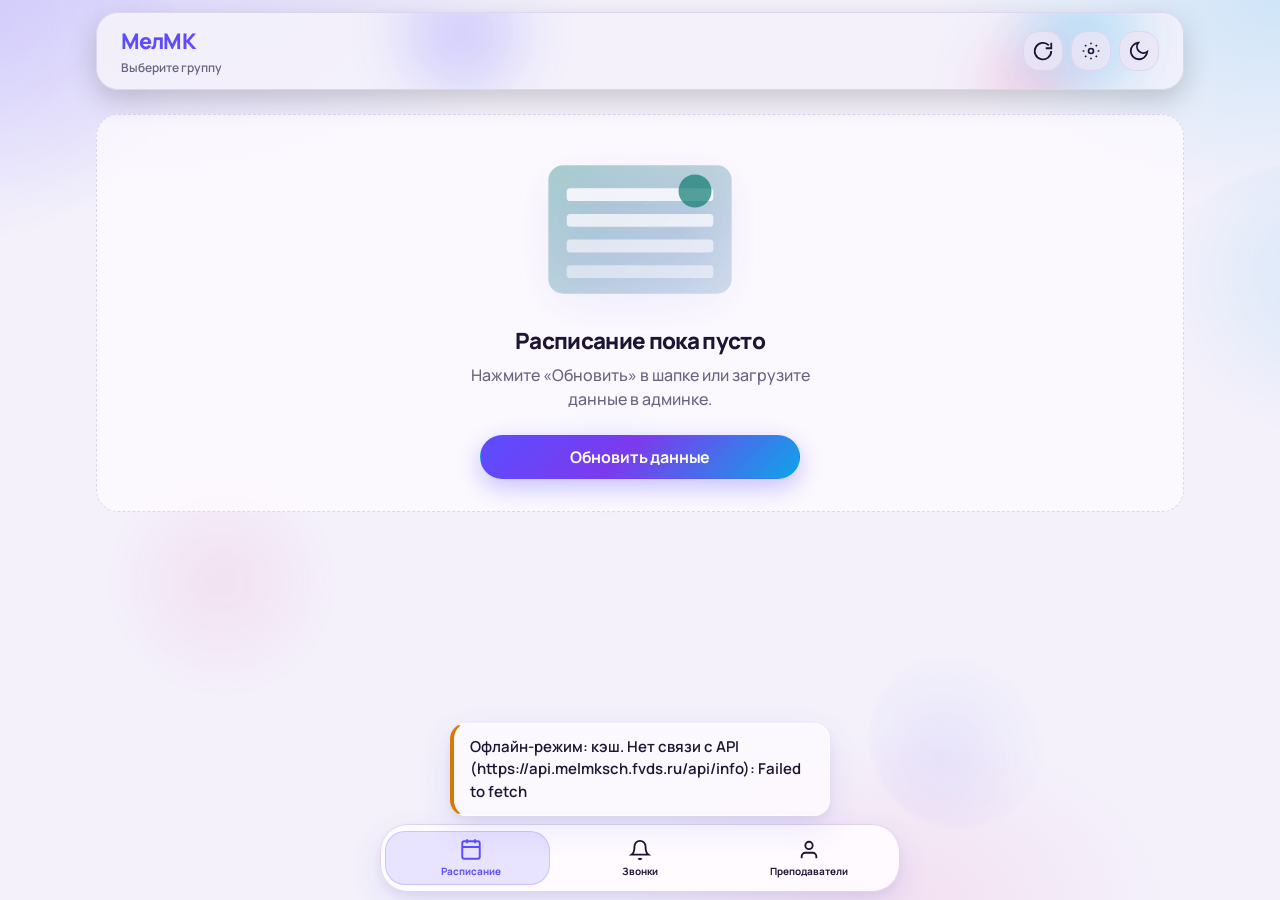
==== frontend/index.html @ 29d835a6 "fix(ui): рамка только у выбранного дня Сегодня отмечается точкой, без второй подсветки рядом с выбра" ====
<!DOCTYPE html>
<html lang="ru" data-theme="teal" data-mode="light">
<head>
  <meta charset="UTF-8" />
  <script>
  (function () {
    try {
      var mode = localStorage.getItem('mk_mode') || 'system';
      var theme = localStorage.getItem('mk_theme') || 'teal';
      var dark = mode === 'dark' ||
        (mode === 'system' && window.matchMedia('(prefers-color-scheme: dark)').matches);
      var r = document.documentElement;
      r.setAttribute('data-mode', dark ? 'dark' : 'light');
      r.setAttribute('data-theme', theme);
      r.style.colorScheme = dark ? 'dark' : 'light';
    } catch (e) {}
  })();
  </script>
  <meta name="viewport" content="width=device-width, initial-scale=1, viewport-fit=cover" />
  <meta name="theme-color" content="#ffffff" media="(prefers-color-scheme: light)" />
  <meta name="theme-color" content="#0f1720" media="(prefers-color-scheme: dark)" />
  <meta name="color-scheme" content="light dark" />
  <meta name="description" content="МелМК — расписание занятий: день и неделя, офлайн PWA." />
  <meta name="mobile-web-app-capable" content="yes" />
  <meta name="apple-mobile-web-app-capable" content="yes" />
  <meta name="apple-mobile-web-app-status-bar-style" content="black-translucent" />
  <meta name="apple-mobile-web-app-title" content="МелМК" />
  <meta property="og:title" content="МелМК — Расписание" />
  <meta property="og:description" content="Удобное расписание МелМК для телефона и компьютера." />
  <meta property="og:type" content="website" />
  <link rel="manifest" href="./manifest.json" />
  <link rel="icon" href="./icons/icon.svg" type="image/svg+xml" />
  <link rel="apple-touch-icon" href="./icons/icon-192.png" />
  <link rel="preconnect" href="https://fonts.googleapis.com" />
  <link rel="preconnect" href="https://fonts.gstatic.com" crossorigin />
  <link href="https://fonts.googleapis.com/css2?family=Manrope:wght@400;600;700;800&display=swap" rel="stylesheet" />
  <link rel="stylesheet" href="./css/variables.css?v=12" />
  <link rel="stylesheet" href="./css/themes.css?v=12" />
  <link rel="stylesheet" href="./css/base.css?v=12" />
  <link rel="stylesheet" href="./css/layout.css?v=12" />
  <link rel="stylesheet" href="./css/schedule.css?v=12" />
  <link rel="stylesheet" href="./css/week.css?v=12" />
  <link rel="stylesheet" href="./css/effects.css?v=12" />
  <link rel="stylesheet" href="./css/animations.css?v=12" />
  <link rel="stylesheet" href="./css/melmk-ui.css?v=12" />
  <link rel="stylesheet" href="./css/week-badge-mode.css?v=12" />
  <title>МелМК — Расписание</title>
</head>
<body>
  <div class="mm-bg" aria-hidden="true">
    <span class="mm-bg__shape mm-bg__shape--1"></span>
    <span class="mm-bg__shape mm-bg__shape--2"></span>
    <span class="mm-bg__shape mm-bg__shape--3"></span>
    <span class="mm-bg__shape mm-bg__shape--4"></span>
    <span class="mm-bg__shape mm-bg__shape--5"></span>
    <span class="mm-bg__extra mm-bg__extra--shoot"></span>
  </div>

  <div class="app" id="app">
    <header class="app-header" role="banner">
      <div class="brand">
        <div class="brand__name">МелМК</div>
        <div class="brand__sub" id="brand-sub">Загрузка…</div>
      </div>
      <div class="header-actions no-print">
        <button type="button" class="btn btn--icon btn--ghost" id="btn-refresh" aria-label="Обновить" title="Обновить">
          <svg width="22" height="22" viewBox="0 0 24 24" fill="none" stroke="currentColor" stroke-width="2" aria-hidden="true">
            <path d="M21 12a9 9 0 1 1-2.6-6.2"/><polyline points="21 3 21 9 15 9"/>
          </svg>
        </button>
        <button type="button" class="btn btn--icon btn--ghost" id="btn-mood" aria-label="Тема оформления" title="Тема оформления" aria-haspopup="dialog">
          <svg width="20" height="20" viewBox="0 0 24 24" fill="none" stroke="currentColor" stroke-width="2" aria-hidden="true">
            <circle cx="12" cy="12" r="3"/>
            <path d="M12 2v2M12 20v2M4.9 4.9l1.4 1.4M17.7 17.7l1.4 1.4M2 12h2M20 12h2M4.9 19.1l1.4-1.4M17.7 6.3l1.4-1.4"/>
          </svg>
        </button>
        <button type="button" class="btn btn--icon btn--ghost" id="btn-theme" aria-label="Переключить светлую или тёмную тему" title="Светлая / тёмная" aria-pressed="false">
          <svg width="22" height="22" viewBox="0 0 24 24" fill="none" stroke="currentColor" stroke-width="2" aria-hidden="true">
            <path d="M21 12.8A9 9 0 1 1 11.2 3 7 7 0 0 0 21 12.8z"/>
          </svg>
        </button>
      </div>
    </header>

    <div id="banner-slot" class="no-print" style="padding: 0 12px;"></div>

    <main class="main" id="main" role="main" tabindex="-1">
      <p>Загрузка…</p>
    </main>

    <nav class="bottom-nav no-print" role="navigation" aria-label="Основное меню">
      <a href="#tab=home" class="nav-item is-active" data-tab="home" aria-label="Расписание">
        <svg viewBox="0 0 24 24" fill="none" stroke="currentColor" stroke-width="2" aria-hidden="true">
          <rect x="3" y="4" width="18" height="18" rx="2"/><line x1="16" y1="2" x2="16" y2="6"/><line x1="8" y1="2" x2="8" y2="6"/><line x1="3" y1="10" x2="21" y2="10"/>
        </svg>
        <span>Расписание</span>
      </a>
      <a href="#tab=bells" class="nav-item" data-tab="bells" aria-label="Звонки">
        <svg viewBox="0 0 24 24" fill="none" stroke="currentColor" stroke-width="2" aria-hidden="true">
          <path d="M6 8a6 6 0 0 1 12 0c0 7 3 9 3 9H3s3-2 3-9"/><path d="M10.3 21a1.9 1.9 0 0 0 3.4 0"/>
        </svg>
        <span>Звонки</span>
      </a>
      <a href="#tab=teachers" class="nav-item" data-tab="teachers" aria-label="Преподаватели">
        <svg viewBox="0 0 24 24" fill="none" stroke="currentColor" stroke-width="2" aria-hidden="true">
          <path d="M20 21v-2a4 4 0 0 0-4-4H8a4 4 0 0 0-4 4v2"/><circle cx="12" cy="7" r="4"/>
        </svg>
        <span class="nav-item__full">Преподаватели</span>
        <span class="nav-item__short" hidden>Препод.</span>
      </a>
    </nav>
  </div>

  <div id="toast-root" class="toast-root" aria-live="polite"></div>
  <script type="module" src="./js/app.js?v=12"></script>
  <script src="./js/effects/ui-effects.js?v=12" defer></script>
</body>
</html>
---- frontend/css/variables.css ----
/* =========================================================
   МелМК — дизайн-токены (имена переменных сохранены)
   ========================================================= */

/* Manrope — латиница + кириллица (локально) */
@font-face {
  font-family: "Manrope";
  src: url("../fonts/manrope-cyr-400.woff2") format("woff2");
  font-weight: 400;
  font-style: normal;
  font-display: swap;
  unicode-range: U+0301, U+0400-045F, U+0490-0491, U+04B0-04B1, U+2116;
}
@font-face {
  font-family: "Manrope";
  src: url("../fonts/manrope-latin-400.woff2") format("woff2");
  font-weight: 400;
  font-style: normal;
  font-display: swap;
  unicode-range: U+0000-00FF, U+0131, U+0152-0153, U+02BB-02BC, U+02C6, U+02DA, U+02DC, U+0304, U+0308, U+0329, U+2000-206F, U+20AC, U+2122, U+2191, U+2193, U+2212, U+2215, U+FEFF, U+FFFD;
}
@font-face {
  font-family: "Manrope";
  src: url("../fonts/manrope-cyr-600.woff2") format("woff2");
  font-weight: 600;
  font-style: normal;
  font-display: swap;
  unicode-range: U+0301, U+0400-045F, U+0490-0491, U+04B0-04B1, U+2116;
}
@font-face {
  font-family: "Manrope";
  src: url("../fonts/manrope-latin-600.woff2") format("woff2");
  font-weight: 600;
  font-style: normal;
  font-display: swap;
  unicode-range: U+0000-00FF, U+0131, U+0152-0153, U+02BB-02BC, U+02C6, U+02DA, U+02DC, U+0304, U+0308, U+0329, U+2000-206F, U+20AC, U+2122, U+2191, U+2193, U+2212, U+2215, U+FEFF, U+FFFD;
}
@font-face {
  font-family: "Manrope";
  src: url("../fonts/manrope-cyr-700.woff2") format("woff2");
  font-weight: 700;
  font-style: normal;
  font-display: swap;
  unicode-range: U+0301, U+0400-045F, U+0490-0491, U+04B0-04B1, U+2116;
}
@font-face {
  font-family: "Manrope";
  src: url("../fonts/manrope-latin-700.woff2") format("woff2");
  font-weight: 700;
  font-style: normal;
  font-display: swap;
  unicode-range: U+0000-00FF, U+0131, U+0152-0153, U+02BB-02BC, U+02C6, U+02DA, U+02DC, U+0304, U+0308, U+0329, U+2000-206F, U+20AC, U+2122, U+2191, U+2193, U+2212, U+2215, U+FEFF, U+FFFD;
}
@font-face {
  font-family: "Manrope";
  src: url("../fonts/manrope-cyr-800.woff2") format("woff2");
  font-weight: 800;
  font-style: normal;
  font-display: swap;
  unicode-range: U+0301, U+0400-045F, U+0490-0491, U+04B0-04B1, U+2116;
}
@font-face {
  font-family: "Manrope";
  src: url("../fonts/manrope-latin-800.woff2") format("woff2");
  font-weight: 800;
  font-style: normal;
  font-display: swap;
  unicode-range: U+0000-00FF, U+0131, U+0152-0153, U+02BB-02BC, U+02C6, U+02DA, U+02DC, U+0304, U+0308, U+0329, U+2000-206F, U+20AC, U+2122, U+2191, U+2193, U+2212, U+2215, U+FEFF, U+FFFD;
}

@font-face {
  font-family: "Plus Jakarta Sans";
  src: url("../fonts/plus-jakarta-sans-400.woff2") format("woff2");
  font-weight: 400;
  font-style: normal;
  font-display: swap;
}
@font-face {
  font-family: "Plus Jakarta Sans";
  src: url("../fonts/plus-jakarta-sans-700.woff2") format("woff2");
  font-weight: 700;
  font-style: normal;
  font-display: swap;
}
@font-face {
  font-family: "JetBrains Mono";
  src: url("../fonts/jetbrains-mono-600.woff2") format("woff2");
  font-weight: 600;
  font-style: normal;
  font-display: swap;
}
@font-face {
  font-family: "JetBrains Mono";
  src: url("../fonts/jetbrains-mono-700.woff2") format("woff2");
  font-weight: 700;
  font-style: normal;
  font-display: swap;
}

:root {
  --font-display: "Manrope", "Plus Jakarta Sans", system-ui, -apple-system, "Segoe UI", Roboto, sans-serif;
  --font-body: "Manrope", "Plus Jakarta Sans", system-ui, -apple-system, "Segoe UI", Roboto, sans-serif;
  --font-mono: "JetBrains Mono", ui-monospace, monospace;

  --radius-sm: 12px;
  --radius-md: 16px;
  --radius-lg: 22px;
  --touch: 44px;
  --header-h: 64px;
  --nav-h: 68px;
  --page-pad: 16px;
  --safe-top: env(safe-area-inset-top, 0px);
  --safe-bottom: env(safe-area-inset-bottom, 0px);
  --safe-left: env(safe-area-inset-left, 0px);
  --safe-right: env(safe-area-inset-right, 0px);
  --z-header: 50;
  --z-nav: 60;
  --z-sheet: 100;
  --z-toast: 200;

  --space-1: 4px;
  --space-2: 8px;
  --space-3: 12px;
  --space-4: 16px;
  --space-5: 24px;
  --space-6: 32px;

  --shadow-sm: 0 2px 8px rgb(79 70 229 / 6%), 0 1px 2px rgb(15 23 42 / 4%);
  --shadow-md: 0 12px 32px rgb(79 70 229 / 12%), 0 4px 12px rgb(15 23 42 / 6%);
  --shadow-glow: 0 0 0 4px rgb(99 102 241 / 18%), 0 8px 28px rgb(14 165 233 / 20%);
  --transition: 220ms cubic-bezier(0.22, 1, 0.36, 1);

  --bg: #f4f1fb;
  --bg-elev: #fffcff;
  --bg-muted: #ebe6f7;
  --text: #1e1433;
  --text-muted: #6b6280;
  --border: #ddd4f0;
  --accent: #5b4dff;
  --accent-hover: #4739e8;
  --accent-soft: #e8e4ff;
  --accent-2: #0ea5e9;
  --accent-3: #ec4899;
  --danger: #e11d48;
  --warn: #d97706;
  --success: #059669;
  --now: #5b4dff;
  --next: #0ea5e9;
  --changed: #fff1f7;
  --type-lecture: #5b4dff;
  --type-practice: #0ea5e9;
  --type-lab: #d97706;
  --type-exam: #e11d48;
  --type-consult: #a855f7;
  --type-other: #6b6280;
  --overlay: rgb(30 20 51 / 48%);
  --focus: #5b4dff;
  --glass: rgb(255 252 255 / 72%);
  --glass-border: rgb(255 255 255 / 55%);
  --hero-grad: linear-gradient(135deg, #5b4dff 0%, #7c3aed 45%, #0ea5e9 100%);
  --surface-grad: linear-gradient(180deg, #fffcff 0%, #f7f4ff 100%);
  --theme-color: #5b4dff;
}

/* Режим светлый/тёмный — атрибут data-mode (шаг 3). data-theme = палитра. */
[data-mode="dark"] {
  --bg: #0b1020;
  --bg-elev: #151b2e;
  --bg-muted: #1e2640;
  --text: #eef1ff;
  --text-muted: #9aa3c7;
  --border: #2a3352;
  --accent: #8b7cff;
  --accent-hover: #a59bff;
  --accent-soft: #23204a;
  --accent-2: #38bdf8;
  --accent-3: #f472b6;
  --danger: #fb7185;
  --warn: #fbbf24;
  --success: #34d399;
  --now: #8b7cff;
  --next: #38bdf8;
  --changed: #3a1f33;
  --type-lecture: #a5b4fc;
  --type-practice: #38bdf8;
  --type-lab: #fbbf24;
  --type-exam: #fb7185;
  --type-consult: #d8b4fe;
  --type-other: #9aa3c7;
  --overlay: rgb(4 8 20 / 62%);
  --focus: #8b7cff;
  --glass: rgb(21 27 46 / 72%);
  --glass-border: rgb(255 255 255 / 8%);
  --hero-grad: linear-gradient(135deg, #4338ca 0%, #6d28d9 50%, #0284c7 100%);
  --surface-grad: linear-gradient(180deg, #151b2e 0%, #111827 100%);
  --theme-color: #4338ca;
  --shadow-sm: 0 2px 10px rgb(0 0 0 / 35%);
  --shadow-md: 0 16px 40px rgb(0 0 0 / 45%);
  --shadow-glow: 0 0 0 4px rgb(139 124 255 / 22%), 0 10px 32px rgb(56 189 248 / 18%);
}
---- frontend/css/themes.css ----
/* Палитры оформления: data-theme + data-mode. Префикс --mk-theme-* (бейдж недели не затрагивается). */

:root,
[data-theme="teal"] {
  --mk-theme-accent: #0d9488;
  --mk-theme-accent-2: #0891b2;
  --mk-theme-on-accent: #ffffff;
  --mk-theme-surface: #f0fdfa;
  --mk-theme-border: #99f6e4;
}

[data-theme="violet"] {
  --mk-theme-accent: #7c3aed;
  --mk-theme-accent-2: #4f46e5;
  --mk-theme-on-accent: #ffffff;
  --mk-theme-surface: #f5f3ff;
  --mk-theme-border: #ddd6fe;
}

[data-theme="blue"] {
  --mk-theme-accent: #2563eb;
  --mk-theme-accent-2: #0ea5e9;
  --mk-theme-on-accent: #ffffff;
  --mk-theme-surface: #eff6ff;
  --mk-theme-border: #bfdbfe;
}

[data-theme="emerald"] {
  --mk-theme-accent: #059669;
  --mk-theme-accent-2: #10b981;
  --mk-theme-on-accent: #ffffff;
  --mk-theme-surface: #ecfdf5;
  --mk-theme-border: #a7f3d0;
}

[data-theme="rose"] {
  --mk-theme-accent: #e11d48;
  --mk-theme-accent-2: #db2777;
  --mk-theme-on-accent: #ffffff;
  --mk-theme-surface: #fff1f2;
  --mk-theme-border: #fecdd3;
}

[data-theme="graphite"] {
  --mk-theme-accent: #475569;
  --mk-theme-accent-2: #64748b;
  --mk-theme-on-accent: #ffffff;
  --mk-theme-surface: #f8fafc;
  --mk-theme-border: #cbd5e1;
}

/* Привязка к существующим токенам UI */
html {
  --accent: var(--mk-theme-accent);
  --accent-hover: color-mix(in srgb, var(--mk-theme-accent) 85%, #000);
  --accent-soft: color-mix(in srgb, var(--mk-theme-accent) 14%, var(--bg));
  --accent-2: var(--mk-theme-accent-2);
  --focus: var(--mk-theme-accent);
  --now: var(--mk-theme-accent);
  --next: var(--mk-theme-accent-2);
  --hero-grad: linear-gradient(135deg, var(--mk-theme-accent) 0%, var(--mk-theme-accent-2) 100%);
  --theme-color: var(--mk-theme-accent);
}

[data-mode="dark"][data-theme="teal"] {
  --mk-theme-accent: #2dd4bf;
  --mk-theme-accent-2: #22d3ee;
  --mk-theme-surface: #042f2e;
  --mk-theme-border: #115e59;
}

[data-mode="dark"][data-theme="violet"] {
  --mk-theme-accent: #a78bfa;
  --mk-theme-accent-2: #818cf8;
  --mk-theme-surface: #1e1b4b;
  --mk-theme-border: #4c1d95;
}

[data-mode="dark"][data-theme="blue"] {
  --mk-theme-accent: #60a5fa;
  --mk-theme-accent-2: #38bdf8;
  --mk-theme-surface: #0c1929;
  --mk-theme-border: #1e3a5f;
}

[data-mode="dark"][data-theme="emerald"] {
  --mk-theme-accent: #34d399;
  --mk-theme-accent-2: #6ee7b7;
  --mk-theme-surface: #052e1c;
  --mk-theme-border: #065f46;
}

[data-mode="dark"][data-theme="rose"] {
  --mk-theme-accent: #fb7185;
  --mk-theme-accent-2: #f472b6;
  --mk-theme-surface: #3f0a16;
  --mk-theme-border: #9f1239;
}

[data-mode="dark"][data-theme="graphite"] {
  --mk-theme-accent: #94a3b8;
  --mk-theme-accent-2: #cbd5e1;
  --mk-theme-surface: #0f172a;
  --mk-theme-border: #334155;
}

html.mk-theme-ready,
html.mk-theme-ready * {
  transition: background-color 160ms ease, color 160ms ease, border-color 160ms ease, box-shadow 160ms ease;
}

@media (prefers-reduced-motion: reduce) {
  html.mk-theme-ready,
  html.mk-theme-ready * {
    transition: none !important;
  }
}
---- frontend/css/base.css ----
/* МелМК — base: типографика, кнопки, формы, тосты */
*,
*::before,
*::after {
  box-sizing: border-box;
}

html {
  -webkit-text-size-adjust: 100%;
  text-size-adjust: 100%;
  overflow-x: clip;
  scroll-padding-top: calc(var(--header-h) + var(--safe-top) + 8px);
}

body {
  margin: 0;
  min-height: 100dvh;
  font-family: var(--font-body);
  font-size: clamp(15px, 2.6vw, 16px);
  line-height: 1.5;
  color: var(--text);
  background:
    radial-gradient(900px 520px at 8% -8%, color-mix(in srgb, var(--accent) 18%, transparent), transparent 55%),
    radial-gradient(700px 420px at 100% 0%, color-mix(in srgb, var(--accent-2) 16%, transparent), transparent 50%),
    radial-gradient(600px 380px at 70% 100%, color-mix(in srgb, var(--accent-3) 10%, transparent), transparent 45%),
    var(--bg);
  overflow-x: hidden;
  -webkit-font-smoothing: antialiased;
}

img, svg, video {
  display: block;
  max-width: 100%;
  height: auto;
}

.mm-text,
.now-widget__title,
.lesson-card__title,
.brand__sub {
  min-width: 0;
  overflow-wrap: break-word;
  hyphens: auto;
}

button, input, select, textarea {
  font: inherit;
  color: inherit;
}

button {
  cursor: pointer;
  border: none;
  background: none;
  padding: 0;
  position: relative;
  overflow: hidden;
}

a {
  color: var(--accent);
}

:focus-visible {
  outline: 2px solid var(--focus);
  outline-offset: 3px;
  border-radius: 10px;
}

.sr-only {
  position: absolute;
  width: 1px;
  height: 1px;
  padding: 0;
  margin: -1px;
  overflow: hidden;
  clip: rect(0, 0, 0, 0);
  border: 0;
}

h1, h2, h3 {
  font-family: var(--font-display);
  font-weight: 800;
  line-height: 1.2;
  margin: 0;
  letter-spacing: -0.03em;
  text-wrap: balance;
}

p {
  margin: 0;
}

/* Кнопки ≥44px */
.btn {
  display: inline-flex;
  align-items: center;
  justify-content: center;
  gap: var(--space-2);
  min-height: var(--touch);
  min-width: var(--touch);
  padding: 0 var(--space-4);
  border-radius: 999px;
  font-weight: 700;
  letter-spacing: -0.01em;
  transition:
    background var(--transition),
    color var(--transition),
    transform 140ms ease,
    box-shadow var(--transition),
    border-color var(--transition);
  -webkit-tap-highlight-color: transparent;
  box-shadow: var(--shadow-sm);
}

.btn:hover {
  transform: translateY(-1px);
}

.btn:active {
  transform: translateY(0) scale(0.98);
}

.btn:disabled {
  opacity: 0.5;
  pointer-events: none;
  transform: none;
}

.btn--primary {
  background: var(--hero-grad);
  color: #fff;
  border: 1px solid transparent;
  box-shadow: 0 8px 24px color-mix(in srgb, var(--accent) 35%, transparent);
}

.btn--primary:hover {
  background: var(--accent-hover);
  filter: brightness(1.05);
}

.btn--ghost {
  background: color-mix(in srgb, var(--bg-muted) 80%, transparent);
  color: var(--text);
  border: 1px solid var(--border);
  box-shadow: none;
}

.btn--ghost:hover {
  background: var(--accent-soft);
  border-color: color-mix(in srgb, var(--accent) 30%, var(--border));
}

.btn--outline {
  border: 1.5px solid var(--border);
  background: var(--bg-elev);
  box-shadow: none;
}

.btn--outline:hover {
  border-color: var(--accent);
  color: var(--accent);
}

.btn--icon {
  width: var(--touch);
  padding: 0;
  border-radius: 16px;
}

.btn--danger {
  background: var(--danger);
  color: #fff;
}

.btn--block {
  width: 100%;
}

input:not([type="checkbox"]):not([type="radio"]):not([type="file"]):not([type="hidden"]):not([type="range"]),
select,
textarea {
  min-height: var(--touch);
  padding: 0 var(--space-4);
  border: 1.5px solid var(--border);
  border-radius: var(--radius-md);
  background: var(--bg-elev);
  color: var(--text);
  font-size: 16px;
  width: 100%;
  box-shadow: inset 0 1px 2px rgb(15 23 42 / 3%);
  transition: border-color var(--transition), box-shadow var(--transition);
  appearance: none;
  -webkit-appearance: none;
}

input[type="checkbox"],
input[type="radio"] {
  width: 20px;
  height: 20px;
  min-width: 20px;
  min-height: 20px;
  margin: 0;
  padding: 0;
  flex-shrink: 0;
  accent-color: var(--accent);
  cursor: pointer;
  appearance: auto;
  -webkit-appearance: auto;
}

select {
  background-image: url("data:image/svg+xml,%3Csvg xmlns='http://www.w3.org/2000/svg' width='16' height='16' viewBox='0 0 24 24' fill='none' stroke='%236b6280' stroke-width='2'%3E%3Cpolyline points='6 9 12 15 18 9'/%3E%3C/svg%3E");
  background-repeat: no-repeat;
  background-position: right 14px center;
  padding-right: 40px;
  color: var(--text);
}

input:not([type="checkbox"]):not([type="radio"]):focus,
select:focus,
textarea:focus {
  outline: none;
  border-color: var(--accent);
  box-shadow: 0 0 0 4px color-mix(in srgb, var(--accent) 18%, transparent);
}

textarea {
  padding: var(--space-3) var(--space-4);
  min-height: 100px;
  resize: vertical;
}

label {
  display: block;
  font-size: 0.8125rem;
  font-weight: 700;
  color: var(--text-muted);
  margin-bottom: var(--space-2);
  letter-spacing: 0.02em;
}

.field {
  margin-bottom: var(--space-4);
}

/* Toast */
.toast-root {
  position: fixed;
  z-index: 1000;
  left: 50%;
  bottom: calc(var(--nav-h) + var(--safe-bottom) + 16px);
  transform: translateX(-50%);
  display: flex;
  flex-direction: column;
  gap: var(--space-2);
  width: min(92vw, 380px);
  pointer-events: none;
}

.toast {
  background: var(--glass);
  backdrop-filter: blur(16px);
  -webkit-backdrop-filter: blur(16px);
  border: 1px solid var(--glass-border);
  border-radius: var(--radius-md);
  padding: var(--space-3) var(--space-4);
  box-shadow: var(--shadow-md);
  opacity: 0;
  transform: translateY(10px) scale(0.98);
  transition: opacity 220ms ease, transform 220ms ease;
  font-size: 0.9375rem;
  font-weight: 600;
}

.toast--show {
  opacity: 1;
  transform: translateY(0) scale(1);
}

.toast--success { border-left: 4px solid var(--success); }
.toast--error { border-left: 4px solid var(--danger); }
.toast--warn { border-left: 4px solid var(--warn); }
.toast--info { border-left: 4px solid var(--accent); }

@media print {
  .app-header,
  .bottom-nav,
  .no-print,
  .toast-root,
  .install-banner,
  .update-banner,
  .mm-blobs,
  .mm-nav-pill {
    display: none !important;
  }
  body {
    background: #fff;
    color: #000;
  }
  .main {
    padding: 0 !important;
    margin: 0 !important;
  }
}

@media (prefers-reduced-motion: reduce) {
  html { scroll-behavior: auto; }
}
---- frontend/css/layout.css ----
/* МелМК — layout: шапка, hero, навбар, тулбар */
.app {
  display: flex;
  flex-direction: column;
  min-height: 100dvh;
  width: 100%;
  max-width: 1120px;
  margin-inline: auto;
  padding-inline: var(--page-pad);
  position: relative;
}

.app-header {
  --header-pad-x: max(var(--page-pad), var(--safe-left), var(--safe-right));
  position: sticky;
  top: 0;
  z-index: var(--z-header);
  display: flex;
  align-items: center;
  gap: 8px;
  min-height: var(--header-h);
  margin-inline: calc(-1 * var(--page-pad));
  padding: calc(var(--safe-top) + 10px) var(--header-pad-x) 10px;
  background: color-mix(in srgb, var(--bg) 92%, transparent);
  backdrop-filter: blur(16px) saturate(1.2);
  -webkit-backdrop-filter: blur(16px) saturate(1.2);
  border-bottom: 1px solid var(--border);
  box-shadow: 0 10px 28px rgb(0 0 0 / 18%);
  overflow: hidden;
  isolation: isolate;
  transform: translateZ(0);
  -webkit-transform: translateZ(0);
}
.app-header > *,
.app-header::before,
.app-header::after {
  border-radius: inherit;
}

/* fallback без backdrop-filter */
@supports not ((backdrop-filter: blur(1px)) or (-webkit-backdrop-filter: blur(1px))) {
  .app-header,
  .bottom-nav,
  .modal,
  .toast {
    background: var(--bg-elev);
  }
}

.brand {
  display: flex;
  flex-direction: column;
  gap: 2px;
  flex: 1;
  min-width: 0;
  position: relative;
  z-index: 1;
}

.brand__name {
  font-size: clamp(1.15rem, 4vw, 1.35rem);
  font-weight: 800;
  letter-spacing: -0.04em;
  background: var(--hero-grad);
  -webkit-background-clip: text;
  background-clip: text;
  color: transparent;
}

.brand__sub {
  font-size: 0.75rem;
  font-weight: 600;
  color: var(--text-muted);
  white-space: nowrap;
  overflow: hidden;
  text-overflow: ellipsis;
}

.header-actions {
  display: flex;
  gap: 8px;
  flex: none;
  flex-shrink: 0;
  position: relative;
  z-index: 1;
}

.header-actions .btn--icon {
  width: 44px;
  height: 44px;
  min-width: 44px;
  min-height: 44px;
  flex: none;
}

@media (max-width: 360px) {
  .header-actions .btn--icon {
    width: 40px;
    height: 40px;
    min-width: 40px;
    min-height: 40px;
  }
}

.main {
  flex: 1;
  padding: var(--space-3) 0;
  padding-bottom: calc(var(--nav-h) + var(--safe-bottom) + 28px);
  overflow-anchor: none;
}

/* Нижняя навигация — glass + safe-area */
.bottom-nav {
  position: fixed;
  left: max(12px, var(--safe-left));
  right: max(12px, var(--safe-right));
  bottom: calc(8px + var(--safe-bottom));
  z-index: var(--z-nav);
  display: grid;
  grid-template-columns: repeat(3, 1fr);
  gap: 0;
  width: auto;
  max-width: 520px;
  margin-inline: auto;
  min-height: var(--nav-h);
  height: var(--nav-h);
  padding: 6px;
  background: color-mix(in srgb, var(--bg-elev) 92%, transparent);
  backdrop-filter: blur(16px) saturate(1.25);
  -webkit-backdrop-filter: blur(16px) saturate(1.25);
  border: 1px solid var(--border);
  border-radius: 28px;
  box-shadow: var(--shadow-md);
}

.nav-item {
  display: flex;
  flex-direction: column;
  align-items: center;
  justify-content: center;
  gap: 3px;
  min-height: calc(var(--nav-h) - 12px);
  font-size: 0.625rem;
  font-weight: 700;
  color: var(--text-muted);
  transition: color var(--transition), transform 140ms ease;
  border-radius: 20px;
  position: relative;
  z-index: 1;
}

.nav-item svg {
  width: 22px;
  height: 22px;
  transition: transform var(--transition);
}

.nav-item[aria-current="page"],
.nav-item.is-active {
  color: var(--accent);
}

.nav-item[aria-current="page"] svg,
.nav-item.is-active svg {
  transform: translateY(-1px) scale(1.06);
}

.nav-item:active {
  transform: scale(0.96);
}

.nav-item:hover {
  color: var(--text);
}

/* Баннеры */
.update-banner,
.install-banner,
.demo-banner {
  display: flex;
  align-items: center;
  gap: var(--space-3);
  flex-wrap: wrap;
  padding: var(--space-3) var(--space-4);
  margin-bottom: var(--space-3);
  border-radius: var(--radius-lg);
  background: linear-gradient(135deg, var(--accent-soft), color-mix(in srgb, var(--accent-2) 12%, var(--bg-elev)));
  border: 1px solid color-mix(in srgb, var(--accent) 25%, var(--border));
  box-shadow: var(--shadow-sm);
}

.update-banner {
  background: linear-gradient(135deg, var(--changed), color-mix(in srgb, var(--accent-3) 12%, var(--bg-elev)));
}

.banner__text {
  flex: 1;
  min-width: 140px;
  font-size: 0.9375rem;
  font-weight: 600;
}

/* Старый тулбар с выбором недели — скрыт (логика удалена) */
.toolbar {
  display: none !important;
}

.toolbar .select-group {
  flex: 1;
  min-width: 120px;
}

.day-switcher {
  display: flex;
  gap: var(--space-2);
  overflow-x: auto;
  overflow-y: hidden;
  -webkit-overflow-scrolling: touch;
  scrollbar-width: none;
  margin-bottom: var(--space-3);
  padding: 4px 2px 8px;
  overscroll-behavior-x: contain;
}

.day-switcher::-webkit-scrollbar {
  display: none;
}

.day-chip {
  flex: 0 0 auto;
  min-height: var(--touch);
  min-width: 52px;
  padding: 0 var(--space-4);
  border-radius: 999px;
  background: var(--bg-elev);
  border: 1.5px solid var(--border);
  font-weight: 700;
  font-size: 0.875rem;
  transition: transform 140ms ease, background var(--transition), color var(--transition), box-shadow var(--transition);
  box-shadow: var(--shadow-sm);
}

.day-chip:active {
  transform: scale(0.96);
}

.day-chip.is-active {
  background: var(--accent-soft);
  border-color: var(--accent);
  color: var(--accent);
  box-shadow: none;
  transform: none;
}

/* Сегодня — только точка (::after в melmk-ui), рамка только у .is-active */
.day-chip.is-today:not(.is-active) {
  border-color: transparent;
  color: var(--text-muted);
  background: var(--bg-muted);
  box-shadow: none;
}

.view-toggle {
  display: inline-flex;
  background: var(--bg-muted);
  border-radius: 999px;
  padding: 4px;
  border: 1px solid var(--border);
}

.view-toggle__btn {
  min-height: calc(var(--touch) - 8px);
  padding: 0 var(--space-4);
  border-radius: 999px;
  font-weight: 700;
  font-size: 0.8125rem;
  color: var(--text-muted);
  transition: background var(--transition), color var(--transition), box-shadow var(--transition);
}

.view-toggle__btn.is-active {
  background: var(--bg-elev);
  color: var(--text);
  box-shadow: var(--shadow-sm);
}

@media (min-width: 768px) {
  .app-header {
    /* одинаковый padding слева/справа; фон обрезается по радиусу */
    --header-pad-x: max(var(--space-5), var(--page-pad));
    margin: 12px 0 0;
    margin-inline: 0;
    padding: 12px var(--header-pad-x);
    padding-top: calc(var(--safe-top) + 12px);
    border-radius: var(--radius-lg);
    border: 1px solid var(--border);
    overflow: hidden;
    isolation: isolate;
    transform: translateZ(0);
    -webkit-transform: translateZ(0);
  }
  .app-header > * {
    border-radius: inherit;
  }
  .main {
    padding: var(--space-5) 0;
    padding-bottom: var(--space-6);
  }
}

@media (min-width: 1024px) {
  .bottom-nav {
    display: none;
  }
  .main {
    padding-bottom: var(--space-6);
  }
  .app-header .brand__sub::after {
    /* место под десктоп-навигацию через JS-класс */
  }
}

@media (min-width: 768px) and (max-width: 1023px) {
  .bottom-nav {
    max-width: 560px;
    left: 50%;
    right: auto;
    width: min(560px, calc(100% - 32px));
    transform: translateX(-50%);
    bottom: calc(14px + var(--safe-bottom));
  }
}

@media (max-width: 360px) {
  .nav-item span {
    font-size: 0.55rem;
  }
  .brand__name {
    font-size: 1.05rem;
  }
}

/* PWA standalone */
@media (display-mode: standalone) {
  .bottom-nav {
    bottom: calc(8px + var(--safe-bottom));
  }
}

@media (orientation: landscape) and (max-height: 500px) {
  .app-header {
    min-height: 48px;
    padding-block: 6px;
  }
  .bottom-nav {
    min-height: 56px;
    border-radius: 20px;
  }
  .nav-item {
    min-height: 48px;
    font-size: 0.55rem;
  }
}
---- frontend/css/schedule.css ----
/* МелМК — карточки, виджеты, модалки, empty */
.now-widget {
  display: grid;
  gap: var(--space-3);
  padding: var(--space-4);
  padding-left: calc(var(--space-4) + 6px);
  margin-bottom: var(--space-4);
  border-radius: var(--radius-lg);
  background: var(--surface-grad);
  border: 1px solid var(--border);
  box-shadow: var(--shadow-md);
  position: relative;
  overflow: hidden;
  isolation: isolate;
  animation: fade-up 420ms cubic-bezier(0.22, 1, 0.36, 1) both;
}

.now-widget::before {
  content: "";
  position: absolute;
  inset-block: 12px;
  left: 0;
  width: 4px;
  background: var(--hero-grad);
  border-radius: 4px;
  z-index: 1;
}

.now-widget__label {
  font-size: 0.6875rem;
  font-weight: 800;
  text-transform: uppercase;
  letter-spacing: 0.08em;
  color: var(--text-muted);
}

.now-widget__title {
  font-size: clamp(1.1rem, 3.5vw, 1.35rem);
  margin-top: var(--space-1);
  letter-spacing: -0.03em;
}

.now-widget__meta {
  font-size: 0.875rem;
  color: var(--text-muted);
  margin-top: var(--space-1);
  font-weight: 500;
}

.now-widget__timer {
  font-family: var(--font-mono);
  font-size: clamp(1.25rem, 4vw, 1.6rem);
  font-weight: 700;
  color: var(--now);
  margin-top: var(--space-2);
}

.now-widget__grid {
  display: grid;
  gap: var(--space-3);
}

@media (min-width: 600px) {
  .now-widget__grid {
    grid-template-columns: 1fr 1fr;
  }
}

.lesson-card {
  position: relative;
  display: grid;
  grid-template-columns: 72px 1fr;
  gap: var(--space-3);
  padding: var(--space-4);
  padding-left: calc(var(--space-4) + 6px);
  margin-bottom: var(--space-3);
  border-radius: var(--radius-lg);
  background: var(--bg-elev);
  border: 1px solid var(--border);
  box-shadow: var(--shadow-sm);
  transition:
    border-color var(--transition),
    background var(--transition),
    transform 160ms ease,
    box-shadow var(--transition);
  animation: fade-up 380ms cubic-bezier(0.22, 1, 0.36, 1) both;
  overflow: hidden;
  isolation: isolate;
}

.lesson-card::before {
  content: "";
  position: absolute;
  inset-block: 12px;
  left: 0;
  width: 4px;
  background: var(--hero-grad);
  border-radius: 4px;
  z-index: 1;
}

.lesson-card:active {
  transform: scale(0.995);
}

.lesson-card.is-now {
  border-color: color-mix(in srgb, var(--now) 55%, var(--border));
  box-shadow: var(--shadow-glow);
  background: linear-gradient(
    135deg,
    color-mix(in srgb, var(--accent) 8%, var(--bg-elev)),
    var(--bg-elev) 55%
  );
}

.lesson-card.is-now::after {
  content: "";
  position: absolute;
  top: 14px;
  right: 14px;
  width: 10px;
  height: 10px;
  border-radius: 50%;
  background: var(--now);
  box-shadow: 0 0 0 0 color-mix(in srgb, var(--now) 50%, transparent);
  animation: mm-pulse 1.8s ease-out infinite;
}

.lesson-card.is-changed {
  background: var(--changed);
  border-color: color-mix(in srgb, var(--accent-3) 35%, var(--border));
}

.lesson-card__time {
  display: flex;
  flex-direction: column;
  align-items: center;
  justify-content: center;
  text-align: center;
  font-family: var(--font-mono);
  font-size: 0.75rem;
  font-weight: 600;
  color: var(--text-muted);
  border-right: 1px solid var(--border);
  padding-right: var(--space-3);
  gap: 2px;
}

.lesson-card__pair {
  font-size: 1.25rem;
  font-weight: 800;
  color: var(--accent);
  letter-spacing: -0.04em;
}

.lesson-card__subject {
  font-weight: 800;
  font-size: clamp(0.95rem, 3.2vw, 1.05rem);
  letter-spacing: -0.02em;
  line-height: 1.3;
}

.lesson-card__row {
  display: flex;
  flex-wrap: wrap;
  gap: var(--space-2);
  margin-top: var(--space-2);
  font-size: 0.8125rem;
  color: var(--text-muted);
  font-weight: 500;
}

.lesson-card__row > span:not(.badge) {
  display: inline-flex;
  align-items: center;
  padding: 4px 10px;
  border-radius: 999px;
  background: var(--bg-muted);
  border: 1px solid var(--border);
  font-size: 0.75rem;
  font-weight: 600;
  color: var(--text-muted);
}


.badge {
  display: inline-flex;
  align-items: center;
  padding: 4px 10px;
  border-radius: 999px;
  font-size: 0.6875rem;
  font-weight: 800;
  text-transform: uppercase;
  letter-spacing: 0.04em;
  background: var(--bg-muted);
  color: var(--text-muted);
  border: 1px solid transparent;
}

.badge--lecture { background: color-mix(in srgb, var(--type-lecture) 16%, transparent); color: var(--type-lecture); }
.badge--practice { background: color-mix(in srgb, var(--type-practice) 16%, transparent); color: var(--type-practice); }
.badge--lab { background: color-mix(in srgb, var(--type-lab) 16%, transparent); color: var(--type-lab); }
.badge--exam { background: color-mix(in srgb, var(--type-exam) 16%, transparent); color: var(--type-exam); }
.badge--consult { background: color-mix(in srgb, var(--type-consult) 16%, transparent); color: var(--type-consult); }
.badge--replaced {
  background: color-mix(in srgb, var(--danger) 14%, transparent);
  color: var(--danger);
  border-color: color-mix(in srgb, var(--danger) 25%, transparent);
}

.empty-state {
  text-align: center;
  padding: var(--space-6) var(--space-4);
  animation: fade-up 420ms ease both;
  border-radius: var(--radius-lg);
  background: color-mix(in srgb, var(--bg-elev) 70%, transparent);
  border: 1px dashed var(--border);
}

.empty-state__art {
  width: min(220px, 70vw);
  height: auto;
  margin: 0 auto var(--space-4);
  filter: drop-shadow(0 12px 24px rgb(91 77 255 / 20%));
}

.empty-state__title {
  font-size: clamp(1.15rem, 4vw, 1.4rem);
  margin-bottom: var(--space-2);
}

.empty-state__text {
  color: var(--text-muted);
  margin-bottom: var(--space-5);
  max-width: 360px;
  margin-inline: auto;
  font-weight: 500;
}

.empty-state__actions {
  display: flex;
  flex-direction: column;
  gap: var(--space-2);
  max-width: 320px;
  margin: 0 auto;
}

/* Модалка → bottom-sheet на мобиле */
.modal-backdrop {
  position: fixed;
  inset: 0;
  z-index: 200;
  background: var(--overlay);
  display: flex;
  align-items: flex-end;
  justify-content: center;
  padding: 0;
  padding-bottom: 0;
  animation: fade-in 200ms ease;
  backdrop-filter: blur(4px);
  -webkit-backdrop-filter: blur(4px);
}

@media (min-width: 640px) {
  .modal-backdrop {
    align-items: center;
    padding: var(--space-4);
  }
}

.modal {
  width: min(100%, 540px);
  max-height: min(90dvh, 760px);
  overflow: auto;
  background: var(--glass);
  backdrop-filter: blur(20px);
  -webkit-backdrop-filter: blur(20px);
  border-radius: 28px 28px 0 0;
  padding: var(--space-4);
  padding-bottom: calc(var(--space-5) + var(--safe-bottom));
  box-shadow: var(--shadow-md);
  animation: slide-up 280ms cubic-bezier(0.22, 1, 0.36, 1);
  border: 1px solid var(--glass-border);
  border-bottom: none;
  position: relative;
}

.modal::before {
  content: "";
  display: block;
  width: 42px;
  height: 5px;
  border-radius: 999px;
  background: var(--border);
  margin: 0 auto 14px;
}

@media (min-width: 640px) {
  .modal {
    border-radius: var(--radius-lg);
    border-bottom: 1px solid var(--glass-border);
    padding-bottom: var(--space-4);
  }
  .modal::before {
    display: none;
  }
}

.modal__header {
  display: flex;
  align-items: center;
  justify-content: space-between;
  gap: var(--space-3);
  margin-bottom: var(--space-4);
}

.modal__title {
  font-size: 1.2rem;
}

.stats-panel {
  padding: var(--space-4);
  border-radius: var(--radius-lg);
  background: var(--bg-elev);
  border: 1px solid var(--border);
  margin-bottom: var(--space-4);
  box-shadow: var(--shadow-sm);
}

.stats-grid {
  display: grid;
  grid-template-columns: repeat(3, 1fr);
  gap: var(--space-3);
  margin-bottom: var(--space-4);
}

.stat-box {
  text-align: center;
  padding: var(--space-3);
  background: linear-gradient(180deg, var(--accent-soft), var(--bg-muted));
  border-radius: var(--radius-md);
  border: 1px solid color-mix(in srgb, var(--accent) 12%, var(--border));
}

.stat-box__value {
  font-size: clamp(1.25rem, 4vw, 1.6rem);
  font-weight: 800;
  font-family: var(--font-mono);
  color: var(--accent);
}

.stat-box__label {
  font-size: 0.7rem;
  font-weight: 700;
  color: var(--text-muted);
  text-transform: uppercase;
  letter-spacing: 0.04em;
}

.chart-wrap {
  width: 100%;
  overflow: hidden;
  border-radius: var(--radius-md);
}

.chart-wrap svg {
  width: 100%;
  height: auto;
}

.list-row {
  display: flex;
  align-items: center;
  justify-content: space-between;
  gap: var(--space-3);
  min-height: var(--touch);
  padding: var(--space-2) 0;
  border-bottom: 1px solid var(--border);
}

.list-row:last-child {
  border-bottom: none;
}

.section-title {
  font-size: clamp(1.1rem, 3.5vw, 1.25rem);
  margin-bottom: var(--space-3);
}

.chip-list {
  display: flex;
  flex-wrap: wrap;
  gap: var(--space-2);
  margin-bottom: var(--space-4);
}

.chip {
  min-height: 40px;
  min-width: 44px;
  padding: 0 var(--space-3);
  border-radius: 999px;
  background: var(--bg-elev);
  border: 1px solid var(--border);
  font-size: 0.8125rem;
  font-weight: 700;
  transition: transform 120ms ease, background var(--transition), color var(--transition);
  box-shadow: var(--shadow-sm);
}

.chip:active {
  transform: scale(0.97);
}

.chip.is-active {
  background: var(--hero-grad);
  border-color: transparent;
  color: #fff;
  box-shadow: 0 8px 18px color-mix(in srgb, var(--accent) 30%, transparent);
}

.preview-table {
  width: 100%;
  border-collapse: collapse;
  font-size: 0.8125rem;
  overflow-x: auto;
  display: block;
  border-radius: var(--radius-md);
}

.preview-table th,
.preview-table td {
  border: 1px solid var(--border);
  padding: 8px 10px;
  text-align: left;
  white-space: nowrap;
}

.preview-table th {
  background: var(--bg-muted);
  position: sticky;
  top: 0;
}

.map-grid {
  display: grid;
  gap: var(--space-3);
}

@media (min-width: 480px) {
  .map-grid {
    grid-template-columns: 1fr 1fr;
  }
}

@media (max-width: 380px) {
  .lesson-card {
    grid-template-columns: 60px 1fr;
    padding: var(--space-3);
  }
  .stats-grid {
    gap: var(--space-2);
  }
}

@keyframes fade-up {
  from { opacity: 0; transform: translateY(12px); }
  to { opacity: 1; transform: translateY(0); }
}

@keyframes fade-in {
  from { opacity: 0; }
  to { opacity: 1; }
}

@keyframes slide-up {
  from { opacity: 0; transform: translateY(28px) scale(0.98); }
  to { opacity: 1; transform: translateY(0) scale(1); }
}

@keyframes mm-pulse {
  0% { box-shadow: 0 0 0 0 color-mix(in srgb, var(--now) 45%, transparent); }
  70% { box-shadow: 0 0 0 12px transparent; }
  100% { box-shadow: 0 0 0 0 transparent; }
}

@media (prefers-reduced-motion: reduce) {
  *, *::before, *::after {
    animation-duration: 0.01ms !important;
    animation-iteration-count: 1 !important;
    transition-duration: 0.01ms !important;
  }
  .lesson-card.is-now::after {
    animation: none;
  }
}
---- frontend/css/week.css ----
/* МелМК — недельная сетка */
.week-scroll {
  overflow: auto;
  -webkit-overflow-scrolling: touch;
  border: 1px solid var(--border);
  border-radius: var(--radius-lg);
  background: var(--bg-elev);
  max-height: calc(100dvh - 240px);
  box-shadow: var(--shadow-md);
}

.week-grid {
  display: grid;
  grid-template-columns: 76px repeat(6, minmax(148px, 1fr));
  min-width: 740px;
  border-collapse: collapse;
}

.week-grid__corner,
.week-grid__dayhead,
.week-grid__time,
.week-grid__cell {
  border-right: 1px solid color-mix(in srgb, var(--border) 80%, transparent);
  border-bottom: 1px solid color-mix(in srgb, var(--border) 80%, transparent);
  padding: var(--space-2);
  vertical-align: top;
}

.week-grid__corner,
.week-grid__dayhead {
  position: sticky;
  top: 0;
  z-index: 3;
  background: linear-gradient(180deg, var(--accent-soft), var(--bg-muted));
  font-weight: 800;
  font-size: 0.8125rem;
  text-align: center;
  min-height: 48px;
  display: flex;
  align-items: center;
  justify-content: center;
  letter-spacing: -0.02em;
}

.week-grid__corner {
  left: 0;
  z-index: 4;
}

.week-grid__time {
  position: sticky;
  left: 0;
  z-index: 2;
  background: var(--bg-elev);
  font-family: var(--font-mono);
  font-size: 0.72rem;
  font-weight: 700;
  color: var(--text-muted);
  text-align: center;
  min-height: 92px;
  display: flex;
  flex-direction: column;
  align-items: center;
  justify-content: center;
  gap: 2px;
}

.week-grid__cell {
  min-height: 92px;
  background: var(--bg-elev);
  transition: background 160ms ease;
}

.week-grid__cell:nth-child(14n + 9),
.week-grid__cell:nth-child(14n + 10),
.week-grid__cell:nth-child(14n + 11),
.week-grid__cell:nth-child(14n + 12),
.week-grid__cell:nth-child(14n + 13),
.week-grid__cell:nth-child(14n + 14),
.week-grid__time:nth-child(14n + 8) {
  background: color-mix(in srgb, var(--bg-muted) 45%, var(--bg-elev));
}

.week-grid__cell:hover {
  background: color-mix(in srgb, var(--accent) 8%, var(--bg-elev));
}

.week-lesson {
  position: relative;
  padding: 8px 10px 8px 14px;
  margin-bottom: 6px;
  border-radius: 12px;
  background: linear-gradient(135deg, var(--accent-soft), var(--bg-muted));
  border-left: none;
  overflow: hidden;
  isolation: isolate;
  font-size: 0.75rem;
  line-height: 1.35;
  box-shadow: var(--shadow-sm);
  transition: transform 140ms ease, box-shadow var(--transition);
}

.week-lesson::before {
  content: "";
  position: absolute;
  inset-block: 8px;
  left: 0;
  width: 3px;
  border-radius: 3px;
  background: var(--accent);
}

.week-lesson:hover {
  transform: translateY(-1px);
  box-shadow: var(--shadow-md);
}

.week-lesson.is-now {
  outline: 2px solid var(--now);
  outline-offset: 1px;
  box-shadow: var(--shadow-glow);
}

.week-lesson.is-changed {
  background: var(--changed);
}

.week-lesson.is-changed::before {
  background: var(--accent-3);
}

.week-lesson__subj {
  font-weight: 800;
  letter-spacing: -0.02em;
}

.week-lesson__meta {
  color: var(--text-muted);
  margin-top: 3px;
  font-weight: 500;
}

@media (max-width: 767px) {
  .week-scroll {
    max-height: none;
    border-radius: var(--radius-md);
  }
  .week-grid {
    grid-template-columns: 64px repeat(6, minmax(130px, 1fr));
    min-width: 680px;
  }
}
---- frontend/css/effects.css ----
/* МелМК — декоративные эффекты (новые классы mm-*) */

.mm-blobs {
  position: absolute;
  inset: 0;
  pointer-events: none;
  overflow: hidden;
  border-radius: inherit;
  isolation: isolate;
  z-index: 0;
  /* Safari: blur не должен вылезать из-под скругления шапки */
  -webkit-mask-image: -webkit-radial-gradient(white, black);
  mask-image: radial-gradient(white, black);
}

.mm-blob {
  position: absolute;
  border-radius: 50%;
  filter: blur(28px);
  opacity: 0.55;
  will-change: transform;
  transform: translateZ(0);
}

.mm-blob--a {
  /* не у левого края — blur иначе читается как «торчащий» квадрат */
  width: 120px;
  height: 120px;
  top: -40px;
  left: 28%;
  background: color-mix(in srgb, var(--accent) 35%, transparent);
}

.mm-blob--b {
  width: 120px;
  height: 120px;
  top: -36px;
  right: 40px;
  background: color-mix(in srgb, var(--accent-2) 40%, transparent);
}

.mm-blob--c {
  width: 90px;
  height: 90px;
  bottom: -40px;
  right: 10%;
  background: color-mix(in srgb, var(--accent-3) 35%, transparent);
}

.mm-nav-pill {
  position: absolute;
  top: 6px;
  bottom: 6px;
  width: calc(20% - 4px);
  border-radius: 20px;
  background: color-mix(in srgb, var(--accent) 14%, transparent);
  border: 1px solid color-mix(in srgb, var(--accent) 22%, transparent);
  transition: transform 280ms cubic-bezier(0.22, 1, 0.36, 1);
  pointer-events: none;
  z-index: 0;
  will-change: transform;
}

.mm-progress {
  height: 6px;
  border-radius: 999px;
  background: var(--bg-muted);
  overflow: hidden;
  margin-top: var(--space-3);
}

.mm-progress__bar {
  height: 100%;
  width: 0%;
  border-radius: inherit;
  background: var(--hero-grad);
  transition: width 400ms linear;
}

.mm-skeleton {
  border-radius: var(--radius-md);
  background: linear-gradient(
    90deg,
    var(--bg-muted) 0%,
    color-mix(in srgb, var(--bg-elev) 80%, var(--accent-soft)) 50%,
    var(--bg-muted) 100%
  );
  background-size: 200% 100%;
  animation: mm-shimmer 1.2s ease-in-out infinite;
  min-height: 72px;
  margin-bottom: var(--space-2);
}

.mm-ripple {
  position: absolute;
  border-radius: 50%;
  transform: scale(0);
  background: rgb(255 255 255 / 35%);
  pointer-events: none;
  animation: mm-ripple 520ms ease-out forwards;
}

[data-mode="dark"] .mm-ripple {
  background: rgb(255 255 255 / 18%);
}

.mm-day-enter {
  animation: mm-day-slide 280ms cubic-bezier(0.22, 1, 0.36, 1) both;
}

.mm-stagger > .lesson-card:nth-child(1) { animation-delay: 0ms; }
.mm-stagger > .lesson-card:nth-child(2) { animation-delay: 40ms; }
.mm-stagger > .lesson-card:nth-child(3) { animation-delay: 80ms; }
.mm-stagger > .lesson-card:nth-child(4) { animation-delay: 120ms; }
.mm-stagger > .lesson-card:nth-child(5) { animation-delay: 160ms; }
.mm-stagger > .lesson-card:nth-child(6) { animation-delay: 200ms; }
.mm-stagger > .lesson-card:nth-child(7) { animation-delay: 240ms; }
.mm-stagger > .lesson-card:nth-child(8) { animation-delay: 280ms; }

.mm-theme-flash {
  animation: mm-theme-flash 420ms ease;
}

@keyframes mm-shimmer {
  0% { background-position: 200% 0; }
  100% { background-position: -200% 0; }
}

@keyframes mm-ripple {
  to {
    transform: scale(2.4);
    opacity: 0;
  }
}

@keyframes mm-day-slide {
  from { opacity: 0; transform: translateX(12px); }
  to { opacity: 1; transform: translateX(0); }
}

@keyframes mm-theme-flash {
  0% { filter: saturate(1.2) brightness(1.05); }
  100% { filter: none; }
}

@media (prefers-reduced-motion: reduce) {
  .mm-blob,
  .mm-nav-pill,
  .mm-skeleton,
  .mm-ripple,
  .mm-day-enter,
  .mm-theme-flash,
  .mm-progress__bar {
    animation: none !important;
    transition: none !important;
  }
}

@media (max-width: 480px) {
  .mm-blob {
    opacity: 0.35;
    filter: blur(22px);
  }
}

/* ========== Анимированный фон ========== */
.mm-bg {
  position: fixed;
  inset: 0;
  z-index: -1;
  overflow: hidden;
  pointer-events: none;
  background: transparent;
}

.mm-bg__shape {
  position: absolute;
  border-radius: 40% 60% 55% 45% / 50% 45% 55% 50%;
  opacity: 0.22;
  filter: blur(2px);
  will-change: transform;
  animation: mm-float 28s ease-in-out infinite;
}

[data-mode="dark"] .mm-bg__shape {
  opacity: 0.14;
}

.mm-bg__shape--1 {
  width: min(48vw, 320px);
  height: min(48vw, 320px);
  top: -8%;
  left: -10%;
  background: radial-gradient(circle at 30% 30%, color-mix(in srgb, var(--accent) 55%, transparent), transparent 70%);
  animation-duration: 32s;
}

.mm-bg__shape--2 {
  width: min(42vw, 280px);
  height: min(42vw, 280px);
  top: 18%;
  right: -12%;
  background: radial-gradient(circle at 60% 40%, color-mix(in srgb, var(--accent-2) 50%, transparent), transparent 70%);
  animation-duration: 36s;
  animation-delay: -8s;
  border-radius: 60% 40% 45% 55% / 45% 55% 45% 55%;
}

.mm-bg__shape--3 {
  width: min(36vw, 240px);
  height: min(36vw, 240px);
  bottom: 22%;
  left: 8%;
  background: radial-gradient(circle at 50% 50%, color-mix(in srgb, var(--accent-3) 40%, transparent), transparent 70%);
  animation-duration: 40s;
  animation-delay: -14s;
}

.mm-bg__shape--4 {
  width: min(28vw, 180px);
  height: min(28vw, 180px);
  bottom: 8%;
  right: 18%;
  background: radial-gradient(circle at 40% 60%, color-mix(in srgb, var(--accent) 35%, transparent), transparent 70%);
  animation-duration: 26s;
  animation-delay: -4s;
  border-radius: 50%;
}

.mm-bg__shape--5 {
  width: min(22vw, 140px);
  height: min(22vw, 140px);
  top: 42%;
  left: 42%;
  background: radial-gradient(circle at 50% 50%, color-mix(in srgb, var(--accent-2) 30%, transparent), transparent 70%);
  animation-duration: 44s;
  animation-delay: -20s;
  border-radius: 35% 65% 50% 50% / 60% 40% 60% 40%;
}

@keyframes mm-float {
  0%, 100% { transform: translate3d(0, 0, 0) rotate(0deg) scale(1); }
  33% { transform: translate3d(18px, -22px, 0) rotate(8deg) scale(1.04); }
  66% { transform: translate3d(-16px, 14px, 0) rotate(-6deg) scale(0.97); }
}

/* ========== Расписание звонков ========== */
.mm-bells {
  margin: 0 var(--space-3) var(--space-3);
  border-radius: var(--radius-lg);
  background: var(--glass);
  backdrop-filter: blur(14px);
  -webkit-backdrop-filter: blur(14px);
  border: 1px solid var(--glass-border);
  box-shadow: var(--shadow-sm);
  overflow: hidden;
}

.mm-bells__toggle {
  width: 100%;
  display: flex;
  align-items: center;
  gap: var(--space-2);
  min-height: var(--touch);
  padding: 0 var(--space-4);
  font-weight: 700;
  color: var(--text);
  text-align: left;
}

.mm-bells__toggle-icon {
  font-size: 1.1rem;
}

.mm-bells__toggle-text {
  flex: 1;
  font-size: 0.9375rem;
  letter-spacing: -0.02em;
}

.mm-bells__chevron {
  width: 10px;
  height: 10px;
  border-right: 2px solid var(--text-muted);
  border-bottom: 2px solid var(--text-muted);
  transform: rotate(45deg);
  transition: transform 220ms ease;
  margin-bottom: 4px;
}

.mm-bells.is-open .mm-bells__chevron {
  transform: rotate(225deg);
  margin-bottom: 0;
  margin-top: 4px;
}

.mm-bells__panel {
  padding: 0 var(--space-3) var(--space-3);
}

.mm-bells__panel[hidden] {
  display: none;
}

.mm-bells__scroll {
  display: grid;
  gap: var(--space-3);
}

.mm-bells__card {
  background: var(--bg-elev);
  border: 1px solid var(--border);
  border-radius: var(--radius-md);
  padding: var(--space-3);
  box-shadow: var(--shadow-sm);
}

.mm-bells__title {
  font-size: 0.9rem;
  font-weight: 800;
  margin: 0 0 var(--space-3);
  letter-spacing: -0.02em;
  background: var(--hero-grad);
  -webkit-background-clip: text;
  background-clip: text;
  color: transparent;
}

.mm-bells__table-wrap {
  overflow-x: auto;
  -webkit-overflow-scrolling: touch;
  border-radius: 12px;
}

.mm-bells__table {
  width: 100%;
  border-collapse: collapse;
  font-size: 0.8125rem;
  min-width: 280px;
}

.mm-bells__table th,
.mm-bells__table td {
  padding: 10px 12px;
  text-align: left;
  border-bottom: 1px solid var(--border);
  vertical-align: top;
}

.mm-bells__table th {
  font-size: 0.7rem;
  text-transform: uppercase;
  letter-spacing: 0.04em;
  color: var(--text-muted);
  font-weight: 800;
  background: var(--bg-muted);
}

.mm-bells__table tbody tr:last-child td {
  border-bottom: none;
}

.mm-bells__table td:nth-child(2) {
  font-family: var(--font-mono);
  font-weight: 700;
  white-space: nowrap;
  color: var(--accent);
}

.mm-bells__table td:nth-child(3) {
  color: var(--text-muted);
  font-weight: 600;
  white-space: nowrap;
}

.mm-bells__special td:first-child {
  font-weight: 700;
  color: var(--accent-3);
  max-width: 160px;
  line-height: 1.3;
}

.mm-bells__special {
  background: color-mix(in srgb, var(--accent-3) 8%, transparent);
}

@media (min-width: 720px) {
  .mm-bells {
    margin-inline: var(--space-5);
  }
  .mm-bells__scroll {
    grid-template-columns: 1fr 1fr;
  }
}

@media (max-width: 380px) {
  .mm-bells__table th,
  .mm-bells__table td {
    padding: 8px 8px;
    font-size: 0.75rem;
  }
  .mm-bells__special td:first-child {
    max-width: 120px;
  }
}

@media (prefers-reduced-motion: reduce) {
  .mm-bg__shape {
    animation: none !important;
  }
}

@media print {
  .mm-bg,
  .mm-bells {
    display: none !important;
  }
}
---- frontend/css/animations.css ----
/* МелМК — UI-анимации (stagger, модалки, toast, тема) */

/* --- Stagger entrance --- */
.mm-stagger > .lesson-card,
.mm-stagger > .week-lesson,
.mm-stagger > [data-mm-stagger] {
  animation: mm-anim-stagger-in 420ms cubic-bezier(0.22, 1, 0.36, 1) both;
}

.mm-stagger > .lesson-card:nth-child(1),
.mm-stagger > .week-lesson:nth-child(1),
.mm-stagger > [data-mm-stagger]:nth-child(1) { animation-delay: 0ms; }
.mm-stagger > .lesson-card:nth-child(2),
.mm-stagger > .week-lesson:nth-child(2),
.mm-stagger > [data-mm-stagger]:nth-child(2) { animation-delay: 45ms; }
.mm-stagger > .lesson-card:nth-child(3),
.mm-stagger > .week-lesson:nth-child(3),
.mm-stagger > [data-mm-stagger]:nth-child(3) { animation-delay: 90ms; }
.mm-stagger > .lesson-card:nth-child(4),
.mm-stagger > .week-lesson:nth-child(4),
.mm-stagger > [data-mm-stagger]:nth-child(4) { animation-delay: 135ms; }
.mm-stagger > .lesson-card:nth-child(5),
.mm-stagger > .week-lesson:nth-child(5),
.mm-stagger > [data-mm-stagger]:nth-child(5) { animation-delay: 180ms; }
.mm-stagger > .lesson-card:nth-child(6),
.mm-stagger > .week-lesson:nth-child(6),
.mm-stagger > [data-mm-stagger]:nth-child(6) { animation-delay: 225ms; }
.mm-stagger > .lesson-card:nth-child(7),
.mm-stagger > .week-lesson:nth-child(7),
.mm-stagger > [data-mm-stagger]:nth-child(7) { animation-delay: 270ms; }
.mm-stagger > .lesson-card:nth-child(8),
.mm-stagger > .week-lesson:nth-child(8),
.mm-stagger > [data-mm-stagger]:nth-child(8) { animation-delay: 315ms; }

@keyframes mm-anim-stagger-in {
  0% {
    opacity: 0;
    transform: translate3d(0, 14px, 0);
    will-change: transform, opacity;
  }
  99% {
    will-change: transform, opacity;
  }
  100% {
    opacity: 1;
    transform: translate3d(0, 0, 0);
    will-change: auto;
  }
}

/* --- Nav pill spring --- */
.mm-nav-pill.mm-anim-spring,
.bottom-nav.mm-anim-spring .mm-nav-pill {
  transition: transform 320ms cubic-bezier(0.34, 1.45, 0.64, 1);
}

.mm-nav-pill.is-moving {
  animation: mm-anim-nav-spring 380ms cubic-bezier(0.34, 1.45, 0.64, 1) both;
}

@keyframes mm-anim-nav-spring {
  0% { transform: scale(0.92); will-change: transform; }
  60% { transform: scale(1.04); will-change: transform; }
  100% { transform: scale(1); will-change: auto; }
}

/* --- Modal: scale + fade --- */
.modal-backdrop.mm-anim-modal,
.modal-backdrop:not(.mm-anim-off) {
  animation: mm-anim-backdrop-in 240ms ease both;
}

.modal.mm-anim-modal,
.modal-backdrop:not(.mm-anim-off) .modal {
  animation: mm-anim-modal-in 320ms cubic-bezier(0.22, 1, 0.36, 1) both;
}

@keyframes mm-anim-backdrop-in {
  0% { opacity: 0; will-change: opacity; }
  100% { opacity: 1; will-change: auto; }
}

@keyframes mm-anim-modal-in {
  0% {
    opacity: 0;
    transform: translate3d(0, 16px, 0) scale(0.96);
    will-change: transform, opacity;
  }
  100% {
    opacity: 1;
    transform: translate3d(0, 0, 0) scale(1);
    will-change: auto;
  }
}

@media (min-width: 640px) {
  @keyframes mm-anim-modal-in {
    0% {
      opacity: 0;
      transform: scale(0.94);
      will-change: transform, opacity;
    }
    100% {
      opacity: 1;
      transform: scale(1);
      will-change: auto;
    }
  }
}

/* --- Bottom sheet (мобильная модалка) --- */
.mm-bottom-sheet {
  animation: mm-anim-sheet-up 360ms cubic-bezier(0.22, 1, 0.36, 1) both;
}

@keyframes mm-anim-sheet-up {
  0% {
    opacity: 0;
    transform: translate3d(0, 100%, 0);
    will-change: transform, opacity;
  }
  100% {
    opacity: 1;
    transform: translate3d(0, 0, 0);
    will-change: auto;
  }
}

/* --- Progress ring (до конца пары) --- */
.mm-progress-ring {
  --mm-ring-p: 0;
  width: 44px;
  height: 44px;
  border-radius: 50%;
  background: conic-gradient(
    var(--accent) calc(var(--mm-ring-p) * 1turn),
    var(--bg-muted) 0
  );
  position: relative;
  flex-shrink: 0;
}

.mm-progress-ring::after {
  content: "";
  position: absolute;
  inset: 5px;
  border-radius: inherit;
  background: var(--bg-elev);
}

.mm-progress-ring.mm-anim-ring {
  animation: mm-anim-ring-pulse 2s ease-in-out infinite;
}

@keyframes mm-anim-ring-pulse {
  0%, 100% { opacity: 1; transform: scale(1); will-change: transform; }
  50% { opacity: 0.92; transform: scale(1.03); will-change: transform; }
  100% { will-change: auto; }
}

/* --- Toast slide --- */
.toast.mm-anim-toast-in {
  animation: mm-anim-toast-in 380ms cubic-bezier(0.22, 1, 0.36, 1) forwards;
}

.toast.mm-anim-toast-out {
  animation: mm-anim-toast-out 260ms ease forwards;
}

@keyframes mm-anim-toast-in {
  0% {
    opacity: 0;
    transform: translate3d(0, 18px, 0) scale(0.96);
    will-change: transform, opacity;
  }
  100% {
    opacity: 1;
    transform: translate3d(0, 0, 0) scale(1);
    will-change: auto;
  }
}

@keyframes mm-anim-toast-out {
  0% {
    opacity: 1;
    transform: translate3d(0, 0, 0);
    will-change: transform, opacity;
  }
  100% {
    opacity: 0;
    transform: translate3d(0, 10px, 0);
    will-change: auto;
  }
}

.toast--show {
  opacity: 1;
  transform: translate3d(0, 0, 0) scale(1);
}

/* --- Theme transitions --- */
html.mm-theme-transition,
html.mm-theme-transition * {
  transition:
    background-color 420ms ease,
    color 420ms ease,
    border-color 420ms ease,
    box-shadow 420ms ease,
    fill 420ms ease,
    stroke 420ms ease !important;
}

html.mm-theme-transition .mm-bg__shape,
html.mm-theme-transition .mm-bg__extra {
  transition: opacity 420ms ease, filter 420ms ease !important;
}

::view-transition-old(root),
::view-transition-new(root) {
  animation-duration: 420ms;
  animation-timing-function: cubic-bezier(0.22, 1, 0.36, 1);
}

/* --- Полное отключение при reduced motion --- */
@media (prefers-reduced-motion: reduce) {
  *,
  *::before,
  *::after {
    animation-duration: 0.01ms !important;
    animation-iteration-count: 1 !important;
    transition-duration: 0.01ms !important;
    scroll-behavior: auto !important;
  }

  .mm-stagger > *,
  .mm-nav-pill,
  .mm-nav-pill.is-moving,
  .modal-backdrop,
  .modal,
  .mm-bottom-sheet,
  .mm-progress-ring.mm-anim-ring,
  .toast.mm-anim-toast-in,
  .toast.mm-anim-toast-out,
  html.mm-theme-transition,
  html.mm-theme-transition * {
    animation: none !important;
    transition: none !important;
  }

  ::view-transition-group(*),
  ::view-transition-old(*),
  ::view-transition-new(*) {
    animation: none !important;
  }
}
---- frontend/css/melmk-ui.css ----
/* МелМК: спокойный первый экран, звонки, поиск, sheet, темы */

:root {
  --radius-xl: 24px;
  --radius-card: 22px;
}

/* Приветствие — обёртка (бейдж недели не трогаем) */
.home-greet {
  display: flex;
  flex-direction: column;
  align-items: flex-start;
  gap: 4px;
  margin-bottom: 12px;
  padding: 4px 2px;
}
.home-greet__hello {
  font-size: clamp(1.25rem, 4vw, 1.75rem);
  font-weight: 800;
  letter-spacing: -0.02em;
  color: var(--text);
}
.home-greet__date {
  color: var(--text-muted);
  font-size: 0.95rem;
  flex: 1 1 auto;
  min-width: 0;
}
.home-greet__row {
  display: flex;
  flex-wrap: wrap;
  align-items: center;
  gap: 8px 10px;
  min-width: 0;
  width: 100%;
}

.week-badge {
  display: inline-flex;
  align-items: center;
  padding: 4px 10px;
  border-radius: 999px;
  font-size: 0.75rem;
  font-weight: 700;
  background: var(--accent-soft);
  color: var(--accent);
}
.week-badge--green { background: #d8f0e0; color: #1e7a45; }
.week-badge--red { background: #f5e0e0; color: #a33b3b; }
[data-theme="dark"] .week-badge--green { background: #1a3a28; color: #6dcf8a; }
[data-theme="dark"] .week-badge--red { background: #3a2020; color: #e8746a; }

/* Сейчас / Дальше */
.now-widget--hero {
  background: var(--bg-elev);
  border-radius: var(--radius-card);
  padding: 16px;
  padding-left: 22px;
  box-shadow: var(--shadow-md);
  margin-bottom: 14px;
  border: 1px solid transparent;
  overflow: hidden;
  isolation: isolate;
}
.now-widget__friendly {
  margin: 0 0 12px;
  color: var(--text-muted);
  font-size: 0.92rem;
}
.now-next {
  display: grid;
  gap: 16px;
  grid-template-columns: minmax(0, 1fr);
}
.now-next * { min-width: 0; }
@media (min-width: 640px) {
  .now-next {
    grid-template-columns: minmax(0, 1.2fr) minmax(0, 1fr);
    gap: 24px;
  }
}
.now-panel { min-width: 0; }
.now-panel + .now-panel {
  border-top: 1px solid var(--border);
  padding-top: 14px;
}
@media (min-width: 640px) {
  .now-panel + .now-panel {
    border-top: none;
    padding-top: 0;
    border-left: 1px solid var(--border);
    padding-left: 16px;
  }
}
.now-ring-wrap {
  display: flex;
  gap: 12px;
  align-items: flex-start;
}
.now-ring { flex-shrink: 0; width: 72px; height: 72px; }
.now-ring__fg { transition: stroke-dashoffset 0.6s ease; }
.now-widget__title {
  font-size: clamp(17px, 4.6vw, 22px);
  line-height: 1.25;
  overflow-wrap: break-word;
  hyphens: auto;
  display: -webkit-box;
  -webkit-line-clamp: 3;
  -webkit-box-orient: vertical;
  overflow: hidden;
}
.now-meta-chips {
  display: flex;
  flex-wrap: wrap;
  gap: 4px 12px;
  margin: 6px 0;
}
.now-chip {
  font-size: 0.8125rem;
  color: var(--text-muted);
}
.now-widget__timer {
  margin-top: 4px;
  font-variant-numeric: tabular-nums;
}
.now-widget__timer-label {
  display: block;
  font-size: 0.75rem;
  color: var(--text-muted);
}
.now-widget__timer-val {
  font-size: clamp(20px, 6vw, 28px);
  font-weight: 800;
  color: var(--accent);
}
.now-progress {
  margin-top: 10px;
  height: 8px;
  border-radius: 999px;
  background: var(--bg-muted);
  overflow: hidden;
}
.now-progress__fill {
  height: 100%;
  border-radius: inherit;
  background: var(--accent);
  transition: width 0.4s ease;
}

/* Выбор группы */
.home-picker { margin-bottom: 10px; }
.home-pick-group { margin-top: 16px; }
.home-group-actions {
  display: flex;
  justify-content: flex-end;
  margin-bottom: 8px;
}
.schedule-mode-row {
  display: flex;
  align-items: center;
  gap: 8px;
  margin: 10px 0 12px;
}
.schedule-mode-row .schedule-mode {
  flex: 1;
  min-width: 0;
  margin: 0;
}
.schedule-download {
  flex: none;
}
.schedule-mode {
  display: grid;
  grid-template-columns: repeat(3, 1fr);
  gap: 6px;
  margin: 10px 0 12px;
  padding: 4px;
  border-radius: 16px;
  background: var(--bg-muted);
}
#btn-refresh.is-loading svg {
  animation: mk-spin 0.8s linear infinite;
}
@keyframes mk-spin {
  to { transform: rotate(360deg); }
}
.nav-item {
  text-decoration: none;
  color: inherit;
}
.bottom-nav.is-keyboard-hidden {
  opacity: 0;
  pointer-events: none;
  transform: translateY(120%);
}
.schedule-mode__btn {
  min-height: 44px;
  border: none;
  border-radius: 12px;
  background: transparent;
  color: var(--text-muted);
  font-weight: 700;
  font-size: 0.9rem;
  cursor: pointer;
  -webkit-tap-highlight-color: transparent;
}
.schedule-mode__btn.is-active {
  background: var(--bg-elev);
  color: var(--accent);
  box-shadow: var(--shadow-sm);
}
.month-view { margin-top: 4px; }
.month-view__nav {
  display: grid;
  grid-template-columns: 44px 1fr 44px;
  align-items: center;
  gap: 8px;
  margin-bottom: 12px;
}
.month-view__title {
  text-align: center;
  font-weight: 800;
  font-size: clamp(1rem, 3.5vw, 1.15rem);
  text-transform: capitalize;
}
.month-view__nav-btn {
  min-width: 44px;
  min-height: 44px;
  font-size: 1.4rem;
}
.month-grid {
  display: grid;
  grid-template-columns: repeat(7, minmax(0, 1fr));
  gap: 4px;
}
.month-grid__head {
  text-align: center;
  font-size: 0.7rem;
  font-weight: 700;
  color: var(--text-muted);
  padding: 4px 0;
  text-transform: uppercase;
}
.month-grid__cell {
  min-height: clamp(56px, 14vw, 84px);
  padding: 6px 4px;
  border: 1px solid var(--border);
  border-radius: 12px;
  background: var(--bg-elev);
  color: var(--text);
  text-align: left;
  cursor: pointer;
  -webkit-tap-highlight-color: transparent;
  overflow: hidden;
}
.month-grid__cell.is-empty {
  background: transparent;
  border-color: transparent;
  pointer-events: none;
}
.month-grid__cell.is-today {
  box-shadow: 0 0 0 2px var(--accent);
}
.month-grid__cell.has-lessons {
  border-color: color-mix(in srgb, var(--accent) 35%, var(--border));
}
.month-grid__cell.is-weekend {
  opacity: 0.55;
}
.month-grid__daynum {
  font-weight: 800;
  font-size: 0.85rem;
}
.month-grid__count {
  font-size: 0.7rem;
  font-weight: 700;
  color: var(--accent);
  margin-top: 2px;
}
.month-grid__count.is-free { color: var(--text-muted); font-weight: 500; }
.month-grid__subj {
  font-size: 0.65rem;
  color: var(--text-muted);
  white-space: nowrap;
  overflow: hidden;
  text-overflow: ellipsis;
  margin-top: 2px;
}
@media (max-width: 360px) {
  .month-grid { gap: 3px; }
  .month-grid__subj { display: none; }
  .month-grid__cell { min-height: 48px; padding: 4px 2px; }
}
.home-search-toggle { margin: 8px 0 12px; }
.home-search-panel {
  margin-bottom: 14px;
  padding: 12px;
  border-radius: var(--radius-card);
  background: var(--bg-elev);
  box-shadow: var(--shadow-sm);
  overflow-anchor: none;
}
#now-root { overflow-anchor: none; }
.teachers-search { display: block; margin-bottom: 14px; }
.group-picker {
  display: grid;
  grid-template-columns: 1fr auto;
  gap: 8px;
  align-items: center;
}
.group-picker__search,
.bottom-sheet__search {
  width: 100%;
  min-height: var(--touch);
  padding: 10px 14px;
  border-radius: 14px;
  border: 1px solid var(--border);
  background: var(--bg-elev);
  color: var(--text);
  font-size: 16px;
  font-family: inherit;
}
.group-picker__trigger {
  min-height: var(--touch);
  min-width: 44px;
  padding: 8px 12px;
  border-radius: 14px;
  border: 1px solid var(--border);
  background: var(--bg-elev);
  color: var(--text);
  display: inline-flex;
  align-items: center;
  gap: 6px;
  font-weight: 600;
  cursor: pointer;
}
.group-picker__trigger--main {
  flex: 1;
  width: 100%;
  justify-content: space-between;
  font-size: 16px;
}
.group-picker__value {
  max-width: 70vw;
  overflow: hidden;
  text-overflow: ellipsis;
  white-space: nowrap;
}
/* Дни — равные колонки, без scale (D11) */
.day-switcher {
  display: grid;
  grid-template-columns: repeat(6, minmax(0, 1fr));
  gap: 6px;
  padding: 4px 2px 12px;
  overflow: visible;
}
.day-chip {
  flex: none;
  width: 100%;
  min-width: 0;
  min-height: 44px;
  border-radius: 12px;
  border: 2px solid transparent;
  background: var(--bg-muted);
  color: var(--text-muted);
  font-weight: 700;
  font-size: 0.8125rem;
  cursor: pointer;
  transition: background 0.2s ease, color 0.2s ease, border-color 0.2s ease;
  transform: none !important;
  position: relative;
}
.day-chip.is-active {
  background: var(--accent-soft);
  color: var(--accent);
  border-color: var(--accent);
  box-shadow: none;
}
/* Сегодня без выбора — без рамки, только точка ниже */
.day-chip.is-today:not(.is-active) {
  border-color: transparent;
  background: var(--bg-muted);
  color: var(--text-muted);
  box-shadow: none;
}
.day-chip.is-today:not(.is-active)::after,
.day-chip.is-today.is-active::after {
  content: '';
  position: absolute;
  bottom: 4px;
  left: 50%;
  width: 4px;
  height: 4px;
  border-radius: 50%;
  background: var(--accent);
  transform: translateX(-50%);
}

/* Карточки пар */
.lesson-list { display: flex; flex-direction: column; gap: 10px; }
.lesson-card {
  display: grid;
  grid-template-columns: 64px 1fr;
  gap: 12px;
  background: var(--bg-elev);
  border-radius: var(--radius-card);
  padding: 14px;
  padding-left: 20px;
  box-shadow: var(--shadow-sm);
  /* полоска — только ::before в schedule.css, без border-left (иначе торчит квадрат) */
  border-left: none;
  cursor: pointer;
  transition: transform 0.15s ease, opacity 0.2s ease;
  overflow: hidden;
  isolation: isolate;
  -webkit-tap-highlight-color: transparent;
}
.lesson-card:active { transform: scale(0.98); }
.lesson-card.is-past { opacity: 0.55; }
.lesson-card.is-now {
  box-shadow: 0 0 0 2px color-mix(in srgb, var(--accent) 35%, transparent), var(--shadow-md);
}
.lesson-card.is-cancelled { opacity: 0.7; }
.lesson-card__time {
  text-align: center;
  font-variant-numeric: tabular-nums;
  font-size: 0.8rem;
  color: var(--text-muted);
}
.lesson-card__pair {
  font-weight: 800;
  font-size: 1.1rem;
  color: var(--accent);
  margin-bottom: 4px;
}
.lesson-card__title-row {
  display: flex;
  align-items: flex-start;
  gap: 8px;
}
.lesson-card__icon {
  flex-shrink: 0;
  width: 28px;
  height: 28px;
  border-radius: 10px;
  display: grid;
  place-items: center;
  background: var(--accent-soft);
  font-size: 0.75rem;
  font-weight: 800;
}
.lesson-card__subject {
  font-weight: 750;
  font-size: clamp(1rem, 3.5vw, 1.15rem);
  line-height: 1.25;
  word-break: break-word;
}
.lesson-card__row {
  display: flex;
  flex-wrap: wrap;
  gap: 6px;
  margin-top: 8px;
}
.lesson-card__details {
  margin-top: 10px;
  color: var(--text-muted);
  font-size: 0.9rem;
  display: grid;
  gap: 4px;
}
.lesson-card__was {
  margin-top: 6px;
  font-size: 0.85rem;
  color: var(--text-muted);
  font-style: italic;
}
.badge--replaced { background: #fff3cd; color: #8a6d1d; }
.badge--cancelled { background: #fde8e6; color: #a33b3b; }
.badge--room, .badge--teacher {
  background: var(--bg-muted);
  color: var(--text);
}

/* Цвета предметов — через ::before */
.lesson-card.subj-math::before { background: #5b7cfa; }
.lesson-card.subj-it::before { background: #3d8b6e; }
.lesson-card.subj-phys::before { background: #7c6bb0; }
.lesson-card.subj-chem::before { background: #c4785a; }
.lesson-card.subj-bio::before { background: #4a9a6e; }
.lesson-card.subj-hist::before { background: #9a7b56; }
.lesson-card.subj-lang::before { background: #2a7a8c; }
.lesson-card.subj-eng::before { background: #3b82b6; }
.lesson-card.subj-pe::before { background: #5a9e4a; }
.lesson-card.subj-eco::before { background: #8b6b3d; }
.lesson-card.subj-tour::before { background: #2a9aad; }
.lesson-card.subj-law::before { background: #6b5b95; }
.lesson-card.subj-curator::before { background: var(--accent); }
.lesson-card.subj-default::before { background: var(--border); }

/* Звонки */
.bells-head {
  display: flex;
  align-items: center;
  flex-wrap: wrap;
  gap: 10px;
  margin-bottom: 4px;
}
.bells-block { margin: 16px 0; }
.bells-block__title {
  font-size: 0.95rem;
  font-weight: 700;
  margin: 0 0 10px;
  color: var(--text-muted);
}
.bells-block__today {
  color: var(--accent);
  font-weight: 800;
  text-transform: lowercase;
}
.bells-timeline { display: flex; flex-direction: column; gap: 8px; }
.bells-timeline.is-other-day { opacity: 0.72; }
.bells-timeline.is-active-day { opacity: 1; }
.bells-card {
  display: grid;
  grid-template-columns: 88px 1fr;
  gap: 10px;
  padding: 14px;
  border-radius: 18px;
  background: var(--bg-elev);
  box-shadow: var(--shadow-sm);
}
.bells-card.is-now {
  box-shadow: 0 0 0 2px color-mix(in srgb, var(--accent) 40%, transparent);
}
.bells-card.is-past { opacity: 0.5; }
.bells-card.is-special {
  border: 1px dashed var(--accent);
  background: color-mix(in srgb, var(--accent-soft) 70%, var(--bg-elev));
}
.bells-card__time {
  font-variant-numeric: tabular-nums;
  font-size: 0.85rem;
  color: var(--text-muted);
  text-align: center;
  font-weight: 600;
  display: flex;
  flex-direction: column;
  justify-content: center;
  gap: 2px;
}
.bells-card__dash { opacity: 0.5; line-height: 1; }
.bells-card__label {
  font-weight: 700;
  font-size: 0.98rem;
  line-height: 1.3;
  word-break: break-word;
}
.bells-card__break {
  margin-top: 6px;
  font-size: 0.8rem;
  color: var(--text-muted);
}
.bells-progress {
  height: 6px;
  border-radius: 999px;
  background: var(--bg-muted);
  margin-top: 8px;
  overflow: hidden;
}
.bells-progress__fill {
  height: 100%;
  background: var(--accent);
  border-radius: inherit;
  transition: width 0.4s ease;
}
.bells-card__timer {
  margin-top: 6px;
  font-size: 0.85rem;
  color: var(--accent);
  font-weight: 700;
}

/* Панель оформления — поверх всего, удобно на телефоне */
.theme-panel {
  position: fixed;
  inset: 0;
  z-index: 300;
  display: flex;
  align-items: flex-end;
  justify-content: center;
  pointer-events: none;
  opacity: 0;
  transition: opacity 0.2s ease;
}
.theme-panel.is-open {
  pointer-events: auto;
  opacity: 1;
}
.theme-panel__scrim {
  position: absolute;
  inset: 0;
  border: none;
  background: rgb(15 18 28 / 55%);
  cursor: pointer;
  padding: 0;
}
.theme-panel__card {
  position: relative;
  z-index: 1;
  width: min(440px, 100%);
  max-height: min(88dvh, 720px);
  display: flex;
  flex-direction: column;
  background: var(--bg-elev);
  border-radius: 24px 24px 0 0;
  box-shadow: var(--shadow-md);
  transform: translateY(24px);
  transition: transform 0.25s cubic-bezier(0.22, 1, 0.36, 1);
  padding-bottom: env(safe-area-inset-bottom, 0px);
}
.theme-panel.is-open .theme-panel__card {
  transform: translateY(0);
}
.theme-panel__top {
  display: flex;
  align-items: center;
  justify-content: space-between;
  gap: 12px;
  padding: 16px 16px 8px;
  flex-shrink: 0;
}
.theme-panel__title {
  margin: 0;
  font-size: 1.2rem;
  font-weight: 800;
}
.theme-panel__close {
  width: 44px;
  height: 44px;
  border: none;
  border-radius: 14px;
  background: var(--bg-muted);
  color: var(--text);
  font-size: 1.5rem;
  line-height: 1;
  cursor: pointer;
}
.theme-panel__body {
  overflow: auto;
  -webkit-overflow-scrolling: touch;
  overscroll-behavior: contain;
  padding: 8px 16px 16px;
  flex: 1;
  min-height: 0;
}
.theme-panel__foot {
  flex-shrink: 0;
  padding: 12px 16px 16px;
  border-top: 1px solid var(--border);
  background: var(--bg-elev);
}
.theme-panel__label {
  margin: 12px 0 8px;
  font-size: 0.8rem;
  font-weight: 700;
  text-transform: uppercase;
  letter-spacing: 0.04em;
  color: var(--text-muted);
}
body.theme-panel-open {
  overflow: hidden;
}
@media (min-width: 768px) {
  .theme-panel {
    align-items: center;
    padding: 24px;
  }
  .theme-panel__card {
    border-radius: 24px;
    max-height: min(80vh, 640px);
  }
}

/* Поиск */
.search-section-title {
  font-size: 0.85rem;
  color: var(--text-muted);
  margin: 16px 0 8px;
  text-transform: uppercase;
  letter-spacing: 0.04em;
}
.search-result {
  display: block;
  width: 100%;
  text-align: left;
  padding: 12px 14px;
  margin-bottom: 6px;
  border: none;
  border-radius: 16px;
  background: var(--bg-elev);
  color: var(--text);
  cursor: pointer;
  box-shadow: var(--shadow-sm);
  min-height: 44px;
}
.search-result:focus-visible {
  outline: 2px solid var(--focus);
  outline-offset: 2px;
}
.search-result__title { font-weight: 700; }
.search-result__sub { font-size: 0.85rem; color: var(--text-muted); margin-top: 2px; }
.search-hit {
  background: color-mix(in srgb, var(--accent) 28%, transparent);
  color: inherit;
  border-radius: 4px;
  padding: 0 2px;
}

/* Bottom sheet / popover — выше нижней навигации */
.sheet-backdrop {
  position: fixed;
  inset: 0;
  z-index: 200;
  background: var(--overlay);
  display: flex;
  align-items: flex-end;
  justify-content: center;
  padding: 0;
  animation: mm-fade-in 0.2s ease;
  -webkit-overflow-scrolling: touch;
}
.sheet-backdrop--theme { z-index: 220; }
.bottom-sheet {
  width: min(520px, 100%);
  max-height: 85dvh;
  overflow: hidden;
  display: flex;
  flex-direction: column;
  background: var(--bg-elev);
  border-radius: 24px 24px 0 0;
  padding: 8px 16px calc(16px + env(safe-area-inset-bottom, 0px));
  box-shadow: var(--shadow-md);
  animation: mm-sheet-up 0.35s cubic-bezier(0.22, 1, 0.36, 1);
}
.bottom-sheet__scroll {
  overflow: auto;
  -webkit-overflow-scrolling: touch;
  overscroll-behavior: contain;
  flex: 1;
  min-height: 0;
  padding-bottom: 8px;
}
.bottom-sheet__head {
  flex-shrink: 0;
  padding-bottom: 8px;
}
.bottom-sheet__handle {
  width: 40px;
  height: 5px;
  border-radius: 999px;
  background: var(--border);
  margin: 6px auto 12px;
  touch-action: none;
}
.bottom-sheet__title {
  margin: 0 0 12px;
  font-size: 1.15rem;
  font-weight: 800;
}
/* Список групп — отдельный скролл */
.bottom-sheet__list {
  flex: 1 1 auto;
  min-height: 0;
  overflow-y: auto;
  overflow-x: hidden;
  -webkit-overflow-scrolling: touch;
  overscroll-behavior: contain;
  touch-action: pan-y;
  padding-bottom: 8px;
  max-height: none;
}
.bottom-sheet--group {
  max-height: min(88dvh, 720px);
  height: min(88dvh, 720px);
}
.sheet-backdrop--group {
  z-index: 210;
}
body.sheet-open {
  overflow: hidden;
}
.bottom-sheet__section {
  font-size: 0.75rem;
  text-transform: uppercase;
  color: var(--text-muted);
  margin: 12px 0 6px;
  letter-spacing: 0.04em;
  position: sticky;
  top: 0;
  background: var(--bg-elev);
  padding: 4px 0;
  z-index: 1;
}
.bottom-sheet__item {
  display: block;
  width: 100%;
  text-align: left;
  min-height: 48px;
  padding: 12px 14px;
  border: none;
  border-radius: 12px;
  background: transparent;
  color: var(--text);
  font-size: 16px;
  cursor: pointer;
  -webkit-tap-highlight-color: transparent;
}
.bottom-sheet__item.is-active,
.bottom-sheet__item:active {
  background: var(--accent-soft);
  color: var(--accent);
  font-weight: 700;
}

.theme-popover {
  position: fixed;
  z-index: 230;
  width: min(340px, calc(100vw - 16px));
  max-height: min(70dvh, 520px);
  overflow: auto;
  background: var(--bg-elev);
  border-radius: 20px;
  box-shadow: var(--shadow-md);
  border: 1px solid var(--border);
  padding: 12px;
  animation: mm-fade-scale 0.2s ease;
}
#btn-mood,
#btn-theme,
#btn-refresh {
  width: 40px;
  height: 40px;
  min-width: 40px;
  min-height: 40px;
}
.theme-swatch-grid {
  display: grid;
  grid-template-columns: repeat(2, minmax(0, 1fr));
  gap: 8px;
  margin-bottom: 16px;
}
.theme-swatch {
  display: flex;
  align-items: center;
  gap: 10px;
  min-height: 48px;
  padding: 8px 10px;
  border-radius: 14px;
  border: 1px solid var(--border);
  background: var(--bg-muted);
  color: var(--text);
  cursor: pointer;
  text-align: left;
}
.theme-swatch.is-active {
  border-color: var(--accent);
  box-shadow: 0 0 0 2px color-mix(in srgb, var(--accent) 35%, transparent);
}
.theme-swatch__circle {
  width: 28px;
  height: 28px;
  border-radius: 50%;
  flex-shrink: 0;
}
.theme-swatch__name { font-weight: 700; font-size: 0.875rem; flex: 1; min-width: 0; }
.theme-swatch__check { color: var(--accent); font-weight: 800; }
.theme-mode-row {
  display: grid;
  grid-template-columns: 1fr 1fr 1fr;
  gap: 8px;
  margin-bottom: 12px;
}
.theme-mode-btn {
  min-height: 44px;
  border-radius: 14px;
  border: 1px solid var(--border);
  background: var(--bg-muted);
  color: var(--text);
  font-weight: 700;
  cursor: pointer;
}
.theme-mode-btn.is-active {
  background: var(--accent);
  color: #fff;
  border-color: transparent;
}
.mood-grid {
  display: grid;
  grid-template-columns: repeat(2, 1fr);
  gap: 8px;
}
.mood-card {
  position: relative;
  display: flex;
  align-items: center;
  gap: 10px;
  min-height: 48px;
  padding: 8px 10px;
  border-radius: 14px;
  border: 1px solid var(--border);
  background: var(--bg);
  cursor: pointer;
  color: var(--text);
}
.mood-card.is-active {
  border-color: var(--accent);
  box-shadow: 0 0 0 1px var(--accent);
}
.mood-card__swatch {
  width: 28px;
  height: 28px;
  border-radius: 50%;
  background: linear-gradient(135deg, var(--accent), var(--accent-soft));
  flex-shrink: 0;
}
.mood-card__swatch--indigo { background: linear-gradient(135deg, #5b4dff, #c4bfff); }
.mood-card__swatch--sky { background: linear-gradient(135deg, #3b82b6, #cfe8f7); }
.mood-card__swatch--coral { background: linear-gradient(135deg, #c4785a, #f0d8cc); }
.mood-card__swatch--bordeaux { background: linear-gradient(135deg, #8b3a4a, #e0b8c0); }
.mood-card__swatch--mint { background: linear-gradient(135deg, #3d8b6e, #c8ebe0); }
.mood-card__swatch--lavender { background: linear-gradient(135deg, #7c6bb0, #ddd4f0); }
.mood-card__swatch--ocean { background: linear-gradient(135deg, #2a7a8c, #b8e0e8); }
.mood-card__swatch--sand { background: linear-gradient(135deg, #9a7b56, #eadcc8); }
.mood-card__swatch--graphite { background: linear-gradient(135deg, #4a5568, #d0d5dd); }
.mood-card__swatch--dusk { background: linear-gradient(135deg, #3a2f6b, #9b8cff); }
.mood-card__name { font-weight: 650; font-size: 0.9rem; }
.mood-card__check {
  position: absolute;
  right: 8px;
  top: 8px;
  color: var(--accent);
  font-weight: 800;
}
.theme-toggle-row {
  display: flex;
  align-items: center;
  gap: 8px;
  margin-top: 12px;
  min-height: 44px;
  color: var(--text);
  font-size: 0.95rem;
}

/* Нижняя навигация: 5 пунктов, узкие экраны */
.bottom-nav {
  display: grid;
  grid-template-columns: repeat(3, 1fr);
  gap: 2px;
}
.bottom-nav.is-keyboard-hidden {
  transform: translateY(110%);
  pointer-events: none;
}
@media (max-width: 360px) {
  .bottom-nav .nav-item:not(.is-active) span {
    position: absolute;
    width: 1px;
    height: 1px;
    overflow: hidden;
    clip: rect(0 0 0 0);
  }
  .bottom-nav .nav-item.is-active {
    background: var(--accent-soft);
    border-radius: 16px;
  }
}

.home-week-meta { margin-top: 16px; text-align: center; }

@keyframes mm-fade-in {
  from { opacity: 0; }
  to { opacity: 1; }
}
@keyframes mm-sheet-up {
  from { transform: translateY(24px); opacity: 0; }
  to { transform: translateY(0); opacity: 1; }
}
@keyframes mm-fade-scale {
  from { opacity: 0; transform: scale(0.96); }
  to { opacity: 1; transform: scale(1); }
}

@media (prefers-reduced-motion: reduce) {
  .lesson-card,
  .day-chip,
  .bottom-sheet,
  .sheet-backdrop,
  .theme-popover,
  .now-ring__fg,
  .bells-progress__fill {
    transition: none !important;
    animation: none !important;
  }
}

/* dvh / safe area для main */
.main {
  padding-bottom: calc(var(--nav-h, 64px) + env(safe-area-inset-bottom, 0px) + 16px);
  min-height: 60svh;
}

@supports (height: 100dvh) {
  .app { min-height: 100dvh; }
}
---- frontend/css/week-badge-mode.css ----
/* Совместимость бейджа недели с data-mode (замороженный блок в melmk-ui.css не меняем).
   Старые селекторы [data-theme="dark"] .week-badge остаются как есть. */

[data-mode="dark"] .week-badge--green {
  background: #1a3a28;
  color: #6dcf8a;
}

[data-mode="dark"] .week-badge--red {
  background: #3a2020;
  color: #e8746a;
}
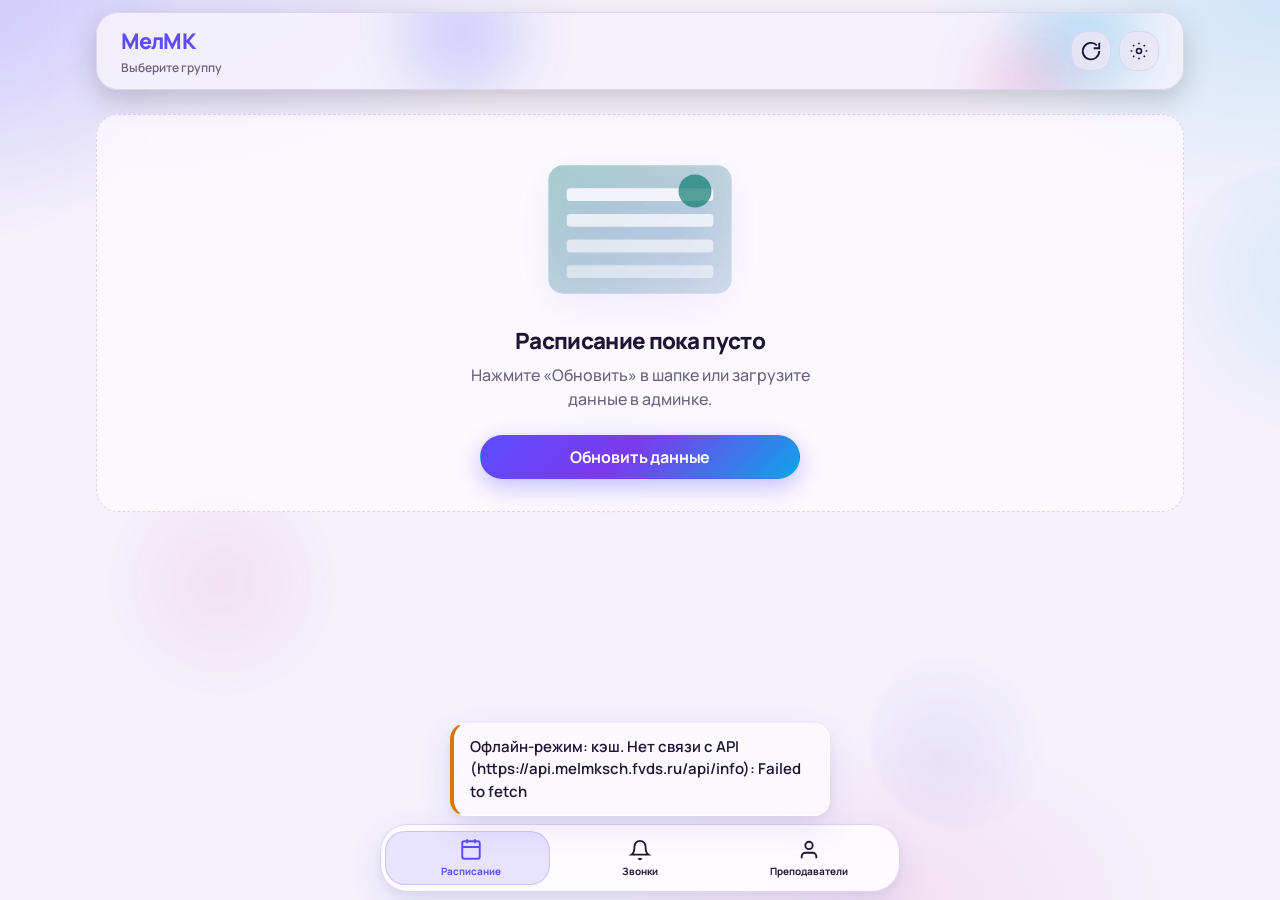
==== commit 46f0112a: "fix UI: remove header theme toggle and progress bars, use Moscow time Remove the rightmost light/dar" ====
--- a/frontend/index.html
+++ b/frontend/index.html
@@ -74,11 +74,6 @@
             <path d="M12 2v2M12 20v2M4.9 4.9l1.4 1.4M17.7 17.7l1.4 1.4M2 12h2M20 12h2M4.9 19.1l1.4-1.4M17.7 6.3l1.4-1.4"/>
           </svg>
         </button>
-        <button type="button" class="btn btn--icon btn--ghost" id="btn-theme" aria-label="Переключить светлую или тёмную тему" title="Светлая / тёмная" aria-pressed="false">
-          <svg width="22" height="22" viewBox="0 0 24 24" fill="none" stroke="currentColor" stroke-width="2" aria-hidden="true">
-            <path d="M21 12.8A9 9 0 1 1 11.2 3 7 7 0 0 0 21 12.8z"/>
-          </svg>
-        </button>
       </div>
     </header>
 
--- a/frontend/css/effects.css
+++ b/frontend/css/effects.css
@@ -61,22 +61,6 @@
   will-change: transform;
 }
 
-.mm-progress {
-  height: 6px;
-  border-radius: 999px;
-  background: var(--bg-muted);
-  overflow: hidden;
-  margin-top: var(--space-3);
-}
-
-.mm-progress__bar {
-  height: 100%;
-  width: 0%;
-  border-radius: inherit;
-  background: var(--hero-grad);
-  transition: width 400ms linear;
-}
-
 .mm-skeleton {
   border-radius: var(--radius-md);
   background: linear-gradient(
@@ -149,8 +133,7 @@
   .mm-skeleton,
   .mm-ripple,
   .mm-day-enter,
-  .mm-theme-flash,
-  .mm-progress__bar {
+  .mm-theme-flash {
     animation: none !important;
     transition: none !important;
   }
--- a/frontend/css/melmk-ui.css
+++ b/frontend/css/melmk-ui.css
@@ -132,19 +132,6 @@
   font-size: clamp(20px, 6vw, 28px);
   font-weight: 800;
   color: var(--accent);
-}
-.now-progress {
-  margin-top: 10px;
-  height: 8px;
-  border-radius: 999px;
-  background: var(--bg-muted);
-  overflow: hidden;
-}
-.now-progress__fill {
-  height: 100%;
-  border-radius: inherit;
-  background: var(--accent);
-  transition: width 0.4s ease;
 }
 
 /* Выбор группы */
@@ -836,7 +823,6 @@
   animation: mm-fade-scale 0.2s ease;
 }
 #btn-mood,
-#btn-theme,
 #btn-refresh {
   width: 40px;
   height: 40px;
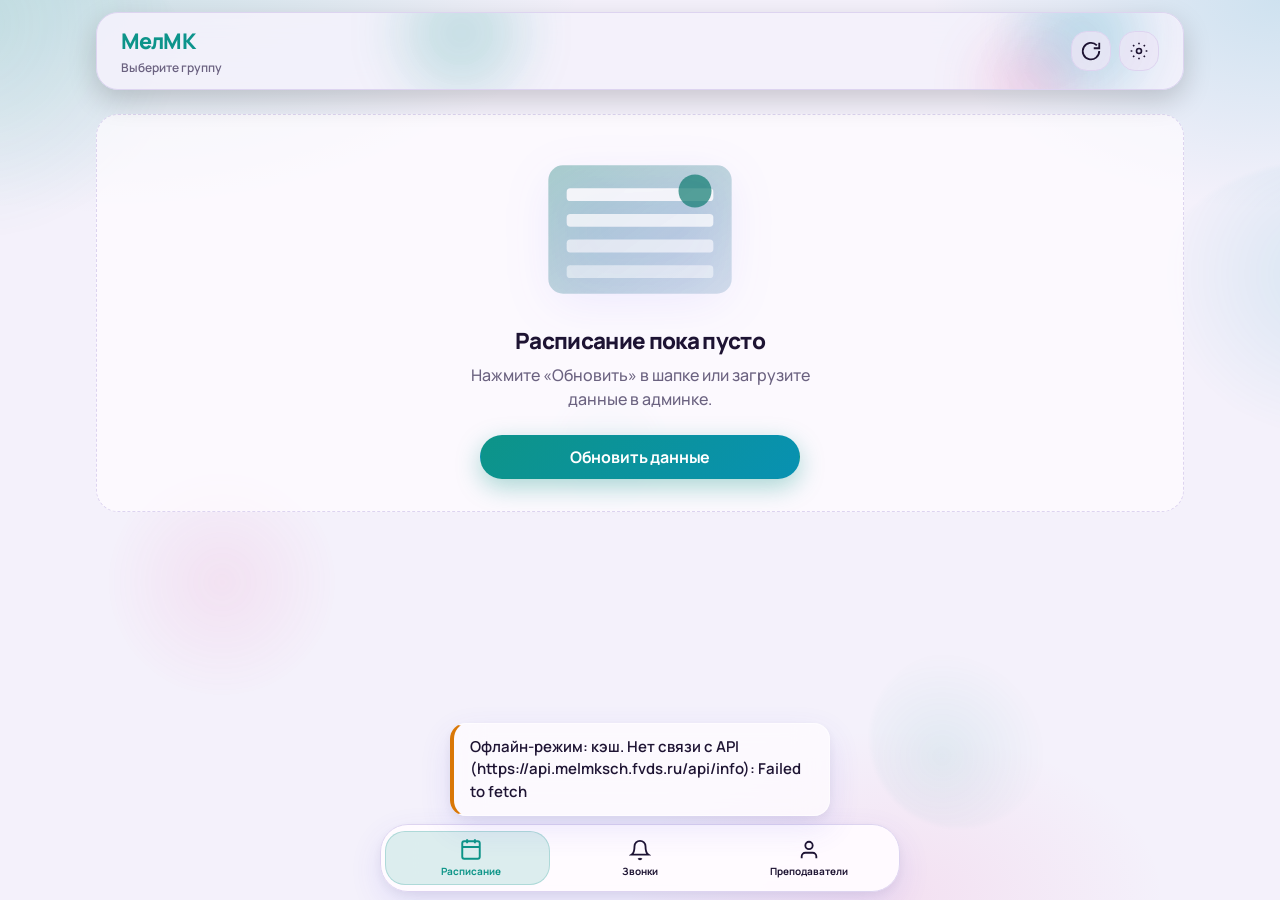
==== commit 7e65ad72: "fix UI: remove finish hint, fix themes cascade, precise timer, now-card layout - Drop «Сегодня закон" ====
--- a/frontend/index.html
+++ b/frontend/index.html
@@ -34,16 +34,16 @@
   <link rel="preconnect" href="https://fonts.googleapis.com" />
   <link rel="preconnect" href="https://fonts.gstatic.com" crossorigin />
   <link href="https://fonts.googleapis.com/css2?family=Manrope:wght@400;600;700;800&display=swap" rel="stylesheet" />
-  <link rel="stylesheet" href="./css/variables.css?v=12" />
-  <link rel="stylesheet" href="./css/themes.css?v=12" />
-  <link rel="stylesheet" href="./css/base.css?v=12" />
-  <link rel="stylesheet" href="./css/layout.css?v=12" />
-  <link rel="stylesheet" href="./css/schedule.css?v=12" />
-  <link rel="stylesheet" href="./css/week.css?v=12" />
-  <link rel="stylesheet" href="./css/effects.css?v=12" />
-  <link rel="stylesheet" href="./css/animations.css?v=12" />
-  <link rel="stylesheet" href="./css/melmk-ui.css?v=12" />
-  <link rel="stylesheet" href="./css/week-badge-mode.css?v=12" />
+  <link rel="stylesheet" href="./css/variables.css?v=13" />
+  <link rel="stylesheet" href="./css/themes.css?v=13" />
+  <link rel="stylesheet" href="./css/base.css?v=13" />
+  <link rel="stylesheet" href="./css/layout.css?v=13" />
+  <link rel="stylesheet" href="./css/schedule.css?v=13" />
+  <link rel="stylesheet" href="./css/week.css?v=13" />
+  <link rel="stylesheet" href="./css/effects.css?v=13" />
+  <link rel="stylesheet" href="./css/animations.css?v=13" />
+  <link rel="stylesheet" href="./css/melmk-ui.css?v=13" />
+  <link rel="stylesheet" href="./css/week-badge-mode.css?v=13" />
   <title>МелМК — Расписание</title>
 </head>
 <body>
@@ -107,7 +107,7 @@
   </div>
 
   <div id="toast-root" class="toast-root" aria-live="polite"></div>
-  <script type="module" src="./js/app.js?v=12"></script>
-  <script src="./js/effects/ui-effects.js?v=12" defer></script>
+  <script type="module" src="./js/app.js?v=13"></script>
+  <script src="./js/effects/ui-effects.js?v=13" defer></script>
 </body>
 </html>
--- a/frontend/css/variables.css
+++ b/frontend/css/variables.css
@@ -162,7 +162,7 @@
   --theme-color: #5b4dff;
 }
 
-/* Режим светлый/тёмный — атрибут data-mode (шаг 3). data-theme = палитра. */
+/* Режим светлый/тёмный — data-mode. Акценты (--accent и т.д.) задаёт themes.css от data-theme. */
 [data-mode="dark"] {
   --bg: #0b1020;
   --bg-elev: #151b2e;
@@ -170,16 +170,10 @@
   --text: #eef1ff;
   --text-muted: #9aa3c7;
   --border: #2a3352;
-  --accent: #8b7cff;
-  --accent-hover: #a59bff;
-  --accent-soft: #23204a;
-  --accent-2: #38bdf8;
   --accent-3: #f472b6;
   --danger: #fb7185;
   --warn: #fbbf24;
   --success: #34d399;
-  --now: #8b7cff;
-  --next: #38bdf8;
   --changed: #3a1f33;
   --type-lecture: #a5b4fc;
   --type-practice: #38bdf8;
@@ -188,13 +182,10 @@
   --type-consult: #d8b4fe;
   --type-other: #9aa3c7;
   --overlay: rgb(4 8 20 / 62%);
-  --focus: #8b7cff;
   --glass: rgb(21 27 46 / 72%);
   --glass-border: rgb(255 255 255 / 8%);
-  --hero-grad: linear-gradient(135deg, #4338ca 0%, #6d28d9 50%, #0284c7 100%);
   --surface-grad: linear-gradient(180deg, #151b2e 0%, #111827 100%);
-  --theme-color: #4338ca;
   --shadow-sm: 0 2px 10px rgb(0 0 0 / 35%);
   --shadow-md: 0 16px 40px rgb(0 0 0 / 45%);
-  --shadow-glow: 0 0 0 4px rgb(139 124 255 / 22%), 0 10px 32px rgb(56 189 248 / 18%);
+  --shadow-glow: 0 0 0 4px color-mix(in srgb, var(--accent) 22%, transparent), 0 10px 32px rgb(56 189 248 / 18%);
 }
--- a/frontend/css/themes.css
+++ b/frontend/css/themes.css
@@ -1,4 +1,6 @@
-/* Палитры оформления: data-theme + data-mode. Префикс --mk-theme-* (бейдж недели не затрагивается). */
+/* Палитры: data-theme. Режим светлый/тёмный: data-mode.
+   Важно: привязка --accent идёт через :root / html[data-*],
+   иначе :root из variables.css перекрывает html { } (специфичность). */
 
 :root,
 [data-theme="teal"] {
@@ -49,19 +51,6 @@
   --mk-theme-border: #cbd5e1;
 }
 
-/* Привязка к существующим токенам UI */
-html {
-  --accent: var(--mk-theme-accent);
-  --accent-hover: color-mix(in srgb, var(--mk-theme-accent) 85%, #000);
-  --accent-soft: color-mix(in srgb, var(--mk-theme-accent) 14%, var(--bg));
-  --accent-2: var(--mk-theme-accent-2);
-  --focus: var(--mk-theme-accent);
-  --now: var(--mk-theme-accent);
-  --next: var(--mk-theme-accent-2);
-  --hero-grad: linear-gradient(135deg, var(--mk-theme-accent) 0%, var(--mk-theme-accent-2) 100%);
-  --theme-color: var(--mk-theme-accent);
-}
-
 [data-mode="dark"][data-theme="teal"] {
   --mk-theme-accent: #2dd4bf;
   --mk-theme-accent-2: #22d3ee;
@@ -104,14 +93,43 @@
   --mk-theme-border: #334155;
 }
 
+/* Привязка палитры к UI-токенам — та же специфичность, что у :root / [data-mode] */
+:root,
+html[data-theme],
+html[data-mode] {
+  --accent: var(--mk-theme-accent);
+  --accent-hover: color-mix(in srgb, var(--mk-theme-accent) 85%, #000);
+  --accent-soft: color-mix(in srgb, var(--mk-theme-accent) 14%, var(--bg));
+  --accent-2: var(--mk-theme-accent-2);
+  --focus: var(--mk-theme-accent);
+  --now: var(--mk-theme-accent);
+  --next: var(--mk-theme-accent-2);
+  --hero-grad: linear-gradient(135deg, var(--mk-theme-accent) 0%, var(--mk-theme-accent-2) 100%);
+  --theme-color: var(--mk-theme-accent);
+}
+
 html.mk-theme-ready,
-html.mk-theme-ready * {
+html.mk-theme-ready body,
+html.mk-theme-ready .app,
+html.mk-theme-ready .app-header,
+html.mk-theme-ready .bottom-nav,
+html.mk-theme-ready .now-widget,
+html.mk-theme-ready .lesson-card,
+html.mk-theme-ready .btn,
+html.mk-theme-ready .nav-item {
   transition: background-color 160ms ease, color 160ms ease, border-color 160ms ease, box-shadow 160ms ease;
 }
 
 @media (prefers-reduced-motion: reduce) {
   html.mk-theme-ready,
-  html.mk-theme-ready * {
+  html.mk-theme-ready body,
+  html.mk-theme-ready .app,
+  html.mk-theme-ready .app-header,
+  html.mk-theme-ready .bottom-nav,
+  html.mk-theme-ready .now-widget,
+  html.mk-theme-ready .lesson-card,
+  html.mk-theme-ready .btn,
+  html.mk-theme-ready .nav-item {
     transition: none !important;
   }
 }
--- a/frontend/css/schedule.css
+++ b/frontend/css/schedule.css
@@ -27,17 +27,21 @@
 }
 
 .now-widget__label {
-  font-size: 0.6875rem;
+  font-size: clamp(0.6875rem, 2.8vw, 0.75rem);
   font-weight: 800;
   text-transform: uppercase;
   letter-spacing: 0.08em;
   color: var(--text-muted);
+  line-height: 1.3;
 }
 
 .now-widget__title {
-  font-size: clamp(1.1rem, 3.5vw, 1.35rem);
+  font-size: clamp(1.05rem, 4.8vw, 1.375rem);
   margin-top: var(--space-1);
-  letter-spacing: -0.03em;
+  letter-spacing: -0.02em;
+  line-height: 1.35;
+  overflow-wrap: anywhere;
+  word-break: break-word;
 }
 
 .now-widget__meta {
--- a/frontend/css/melmk-ui.css
+++ b/frontend/css/melmk-ui.css
@@ -54,84 +54,117 @@
 .now-widget--hero {
   background: var(--bg-elev);
   border-radius: var(--radius-card);
-  padding: 16px;
-  padding-left: 22px;
+  padding: 14px 14px 14px 18px;
   box-shadow: var(--shadow-md);
   margin-bottom: 14px;
-  border: 1px solid transparent;
+  border: 1px solid var(--border);
   overflow: hidden;
   isolation: isolate;
+  color: var(--text);
 }
 .now-widget__friendly {
-  margin: 0 0 12px;
-  color: var(--text-muted);
-  font-size: 0.92rem;
+  margin: 0 0 10px;
+  color: var(--text-muted);
+  font-size: clamp(0.8125rem, 3.4vw, 0.92rem);
+  line-height: 1.35;
 }
 .now-next {
   display: grid;
-  gap: 16px;
+  gap: 0;
   grid-template-columns: minmax(0, 1fr);
 }
 .now-next * { min-width: 0; }
 @media (min-width: 640px) {
   .now-next {
     grid-template-columns: minmax(0, 1.2fr) minmax(0, 1fr);
-    gap: 24px;
+    gap: 20px;
   }
 }
 .now-panel { min-width: 0; }
 .now-panel + .now-panel {
   border-top: 1px solid var(--border);
-  padding-top: 14px;
+  margin-top: 12px;
+  padding-top: 12px;
 }
 @media (min-width: 640px) {
   .now-panel + .now-panel {
     border-top: none;
+    margin-top: 0;
     padding-top: 0;
     border-left: 1px solid var(--border);
     padding-left: 16px;
   }
 }
+.now-widget--hero .now-widget__label {
+  font-size: clamp(0.6875rem, 2.8vw, 0.75rem);
+  letter-spacing: 0.08em;
+  margin-bottom: 6px;
+  line-height: 1.3;
+}
 .now-ring-wrap {
   display: flex;
-  gap: 12px;
+  gap: 10px;
   align-items: flex-start;
 }
-.now-ring { flex-shrink: 0; width: 72px; height: 72px; }
-.now-ring__fg { transition: stroke-dashoffset 0.6s ease; }
-.now-widget__title {
-  font-size: clamp(17px, 4.6vw, 22px);
-  line-height: 1.25;
-  overflow-wrap: break-word;
-  hyphens: auto;
+.now-panel__info {
+  flex: 1;
+  min-width: 0;
+  display: flex;
+  flex-direction: column;
+  gap: 6px;
+}
+.now-ring {
+  flex-shrink: 0;
+  width: 64px;
+  height: 64px;
+}
+.now-ring__fg {
+  transition: stroke-dashoffset 0.35s linear;
+}
+.now-widget--hero .now-widget__title {
+  font-size: clamp(1.05rem, 4.8vw, 1.375rem); /* ~17–22px */
+  font-weight: 800;
+  line-height: 1.35;
+  letter-spacing: -0.02em;
+  overflow-wrap: anywhere;
+  word-break: break-word;
   display: -webkit-box;
   -webkit-line-clamp: 3;
   -webkit-box-orient: vertical;
   overflow: hidden;
+  margin: 0;
 }
 .now-meta-chips {
   display: flex;
   flex-wrap: wrap;
-  gap: 4px 12px;
-  margin: 6px 0;
+  align-items: baseline;
+  gap: 4px 10px;
+  margin: 0;
 }
 .now-chip {
-  font-size: 0.8125rem;
-  color: var(--text-muted);
-}
-.now-widget__timer {
-  margin-top: 4px;
+  font-size: clamp(0.8125rem, 3.5vw, 0.9375rem); /* ~13–15px */
+  line-height: 1.4;
+  color: var(--text-muted);
+  overflow-wrap: anywhere;
+  word-break: break-word;
+  max-width: 100%;
+}
+.now-widget--hero .now-widget__timer {
+  margin-top: 2px;
   font-variant-numeric: tabular-nums;
+  line-height: 1.3;
 }
 .now-widget__timer-label {
   display: block;
   font-size: 0.75rem;
   color: var(--text-muted);
+  line-height: 1.3;
 }
 .now-widget__timer-val {
-  font-size: clamp(20px, 6vw, 28px);
+  font-size: clamp(1.125rem, 5vw, 1.5rem);
   font-weight: 800;
   color: var(--accent);
+  line-height: 1.3;
 }
 
 /* Выбор группы */
@@ -567,11 +600,11 @@
   font-weight: 700;
 }
 
-/* Панель оформления — поверх всего, удобно на телефоне */
+/* Панель оформления — поверх навбара и шапки */
 .theme-panel {
   position: fixed;
   inset: 0;
-  z-index: 300;
+  z-index: 10000;
   display: flex;
   align-items: flex-end;
   justify-content: center;
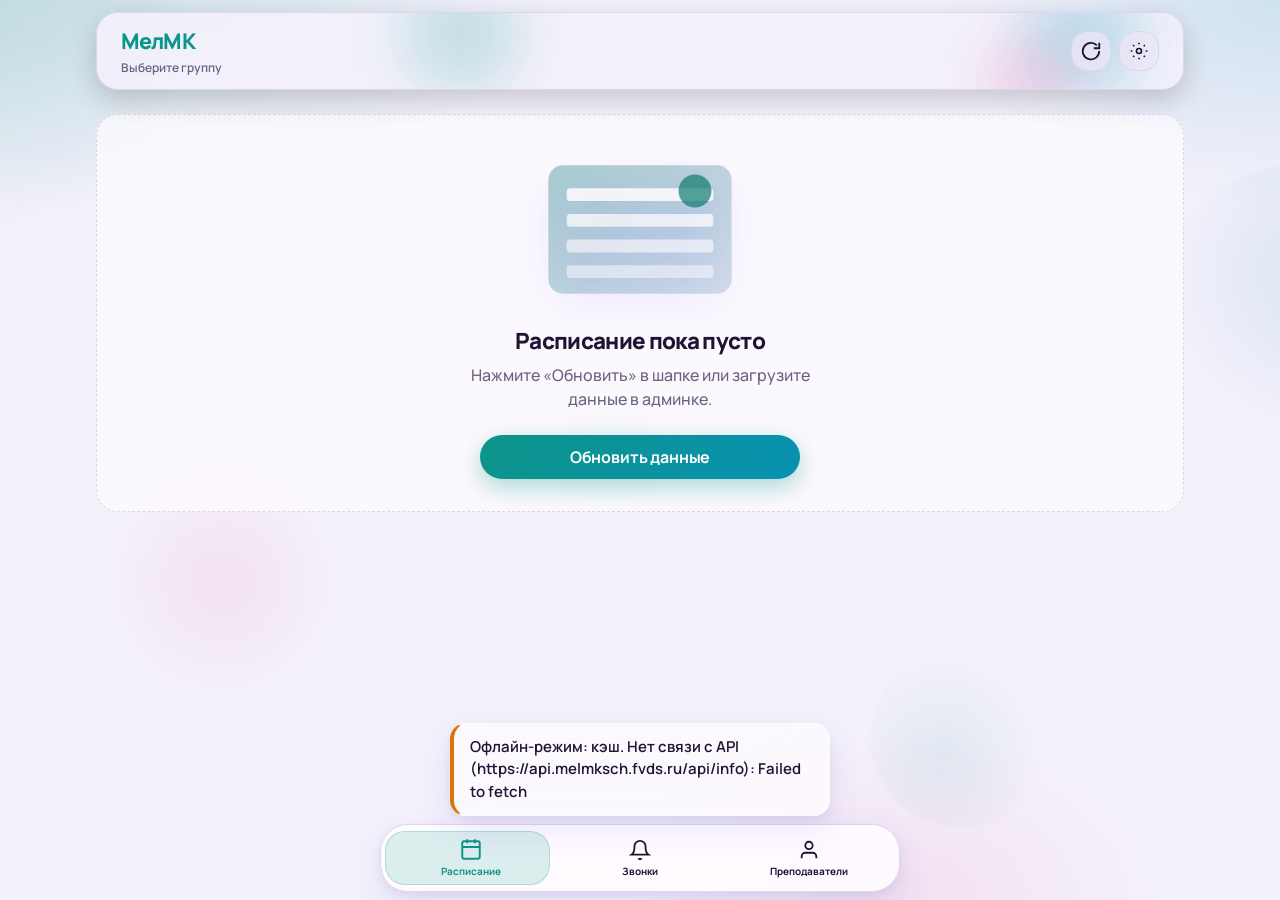
==== commit 7dd285bc: "chore: bust SW/CSS cache so UI fixes reach phones Bump shell cache to v18 and fetch CSS from network" ====
--- a/frontend/index.html
+++ b/frontend/index.html
@@ -34,16 +34,16 @@
   <link rel="preconnect" href="https://fonts.googleapis.com" />
   <link rel="preconnect" href="https://fonts.gstatic.com" crossorigin />
   <link href="https://fonts.googleapis.com/css2?family=Manrope:wght@400;600;700;800&display=swap" rel="stylesheet" />
-  <link rel="stylesheet" href="./css/variables.css?v=13" />
-  <link rel="stylesheet" href="./css/themes.css?v=13" />
-  <link rel="stylesheet" href="./css/base.css?v=13" />
-  <link rel="stylesheet" href="./css/layout.css?v=13" />
-  <link rel="stylesheet" href="./css/schedule.css?v=13" />
-  <link rel="stylesheet" href="./css/week.css?v=13" />
-  <link rel="stylesheet" href="./css/effects.css?v=13" />
-  <link rel="stylesheet" href="./css/animations.css?v=13" />
-  <link rel="stylesheet" href="./css/melmk-ui.css?v=13" />
-  <link rel="stylesheet" href="./css/week-badge-mode.css?v=13" />
+  <link rel="stylesheet" href="./css/variables.css?v=18" />
+  <link rel="stylesheet" href="./css/themes.css?v=18" />
+  <link rel="stylesheet" href="./css/base.css?v=18" />
+  <link rel="stylesheet" href="./css/layout.css?v=18" />
+  <link rel="stylesheet" href="./css/schedule.css?v=18" />
+  <link rel="stylesheet" href="./css/week.css?v=18" />
+  <link rel="stylesheet" href="./css/effects.css?v=18" />
+  <link rel="stylesheet" href="./css/animations.css?v=18" />
+  <link rel="stylesheet" href="./css/melmk-ui.css?v=18" />
+  <link rel="stylesheet" href="./css/week-badge-mode.css?v=18" />
   <title>МелМК — Расписание</title>
 </head>
 <body>
@@ -107,7 +107,7 @@
   </div>
 
   <div id="toast-root" class="toast-root" aria-live="polite"></div>
-  <script type="module" src="./js/app.js?v=13"></script>
-  <script src="./js/effects/ui-effects.js?v=13" defer></script>
+  <script type="module" src="./js/app.js?v=18"></script>
+  <script src="./js/effects/ui-effects.js?v=18" defer></script>
 </body>
 </html>
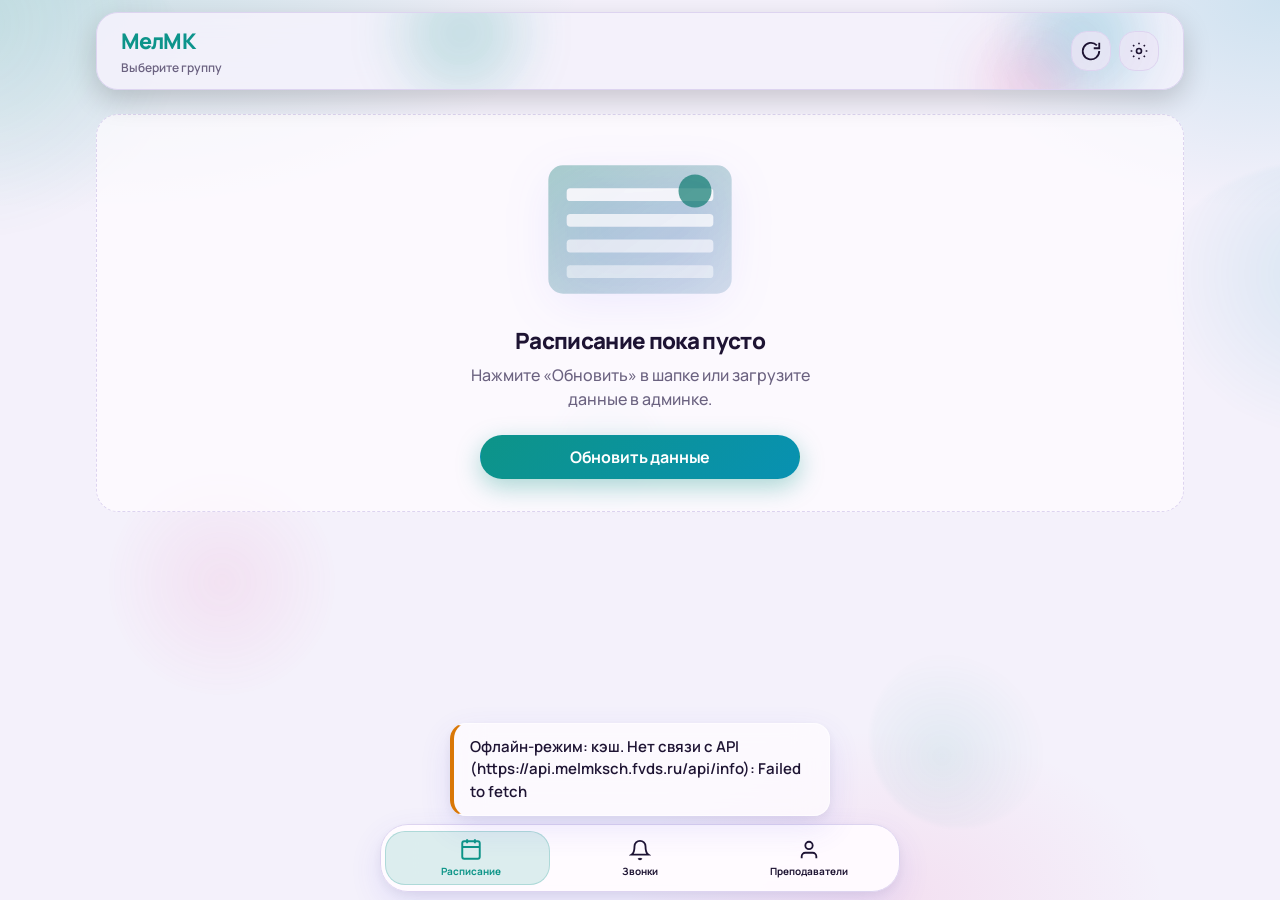
==== commit 4822f24c: "fix(ui): remove break countdown hint above NOW card Drop «Перемена · следующая через…» / «Первая пар" ====
--- a/frontend/index.html
+++ b/frontend/index.html
@@ -34,16 +34,16 @@
   <link rel="preconnect" href="https://fonts.googleapis.com" />
   <link rel="preconnect" href="https://fonts.gstatic.com" crossorigin />
   <link href="https://fonts.googleapis.com/css2?family=Manrope:wght@400;600;700;800&display=swap" rel="stylesheet" />
-  <link rel="stylesheet" href="./css/variables.css?v=18" />
-  <link rel="stylesheet" href="./css/themes.css?v=18" />
-  <link rel="stylesheet" href="./css/base.css?v=18" />
-  <link rel="stylesheet" href="./css/layout.css?v=18" />
-  <link rel="stylesheet" href="./css/schedule.css?v=18" />
-  <link rel="stylesheet" href="./css/week.css?v=18" />
-  <link rel="stylesheet" href="./css/effects.css?v=18" />
-  <link rel="stylesheet" href="./css/animations.css?v=18" />
-  <link rel="stylesheet" href="./css/melmk-ui.css?v=18" />
-  <link rel="stylesheet" href="./css/week-badge-mode.css?v=18" />
+  <link rel="stylesheet" href="./css/variables.css?v=19" />
+  <link rel="stylesheet" href="./css/themes.css?v=19" />
+  <link rel="stylesheet" href="./css/base.css?v=19" />
+  <link rel="stylesheet" href="./css/layout.css?v=19" />
+  <link rel="stylesheet" href="./css/schedule.css?v=19" />
+  <link rel="stylesheet" href="./css/week.css?v=19" />
+  <link rel="stylesheet" href="./css/effects.css?v=19" />
+  <link rel="stylesheet" href="./css/animations.css?v=19" />
+  <link rel="stylesheet" href="./css/melmk-ui.css?v=19" />
+  <link rel="stylesheet" href="./css/week-badge-mode.css?v=19" />
   <title>МелМК — Расписание</title>
 </head>
 <body>
@@ -107,7 +107,7 @@
   </div>
 
   <div id="toast-root" class="toast-root" aria-live="polite"></div>
-  <script type="module" src="./js/app.js?v=18"></script>
-  <script src="./js/effects/ui-effects.js?v=18" defer></script>
+  <script type="module" src="./js/app.js?v=19"></script>
+  <script src="./js/effects/ui-effects.js?v=19" defer></script>
 </body>
 </html>
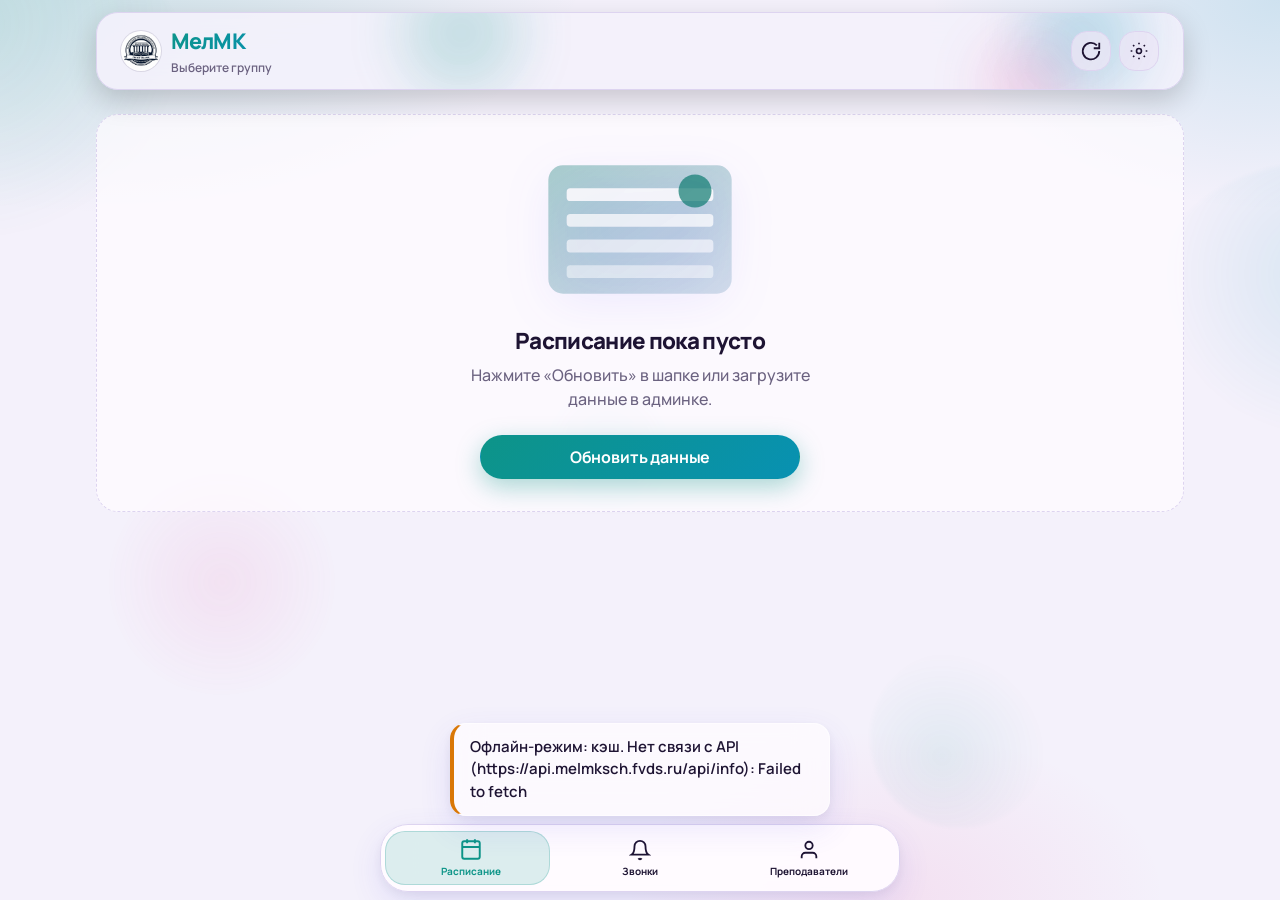
==== commit 8af4532e: "Replace green app icon with official MelMK college emblem Use the circular ГБПОУ МелМК seal for PWA " ====
--- a/frontend/index.html
+++ b/frontend/index.html
@@ -30,20 +30,21 @@
   <meta property="og:type" content="website" />
   <link rel="manifest" href="./manifest.json" />
   <link rel="icon" href="./icons/icon.svg" type="image/svg+xml" />
+  <link rel="icon" href="./icons/icon-192.png" type="image/png" sizes="192x192" />
   <link rel="apple-touch-icon" href="./icons/icon-192.png" />
   <link rel="preconnect" href="https://fonts.googleapis.com" />
   <link rel="preconnect" href="https://fonts.gstatic.com" crossorigin />
   <link href="https://fonts.googleapis.com/css2?family=Manrope:wght@400;600;700;800&display=swap" rel="stylesheet" />
-  <link rel="stylesheet" href="./css/variables.css?v=19" />
-  <link rel="stylesheet" href="./css/themes.css?v=19" />
-  <link rel="stylesheet" href="./css/base.css?v=19" />
-  <link rel="stylesheet" href="./css/layout.css?v=19" />
-  <link rel="stylesheet" href="./css/schedule.css?v=19" />
-  <link rel="stylesheet" href="./css/week.css?v=19" />
-  <link rel="stylesheet" href="./css/effects.css?v=19" />
-  <link rel="stylesheet" href="./css/animations.css?v=19" />
-  <link rel="stylesheet" href="./css/melmk-ui.css?v=19" />
-  <link rel="stylesheet" href="./css/week-badge-mode.css?v=19" />
+  <link rel="stylesheet" href="./css/variables.css?v=20" />
+  <link rel="stylesheet" href="./css/themes.css?v=20" />
+  <link rel="stylesheet" href="./css/base.css?v=20" />
+  <link rel="stylesheet" href="./css/layout.css?v=20" />
+  <link rel="stylesheet" href="./css/schedule.css?v=20" />
+  <link rel="stylesheet" href="./css/week.css?v=20" />
+  <link rel="stylesheet" href="./css/effects.css?v=20" />
+  <link rel="stylesheet" href="./css/animations.css?v=20" />
+  <link rel="stylesheet" href="./css/melmk-ui.css?v=20" />
+  <link rel="stylesheet" href="./css/week-badge-mode.css?v=20" />
   <title>МелМК — Расписание</title>
 </head>
 <body>
@@ -59,8 +60,11 @@
   <div class="app" id="app">
     <header class="app-header" role="banner">
       <div class="brand">
-        <div class="brand__name">МелМК</div>
-        <div class="brand__sub" id="brand-sub">Загрузка…</div>
+        <img class="brand__logo" src="./icons/logo.png" width="40" height="40" alt="" decoding="async" />
+        <div class="brand__text">
+          <div class="brand__name">МелМК</div>
+          <div class="brand__sub" id="brand-sub">Загрузка…</div>
+        </div>
       </div>
       <div class="header-actions no-print">
         <button type="button" class="btn btn--icon btn--ghost" id="btn-refresh" aria-label="Обновить" title="Обновить">
--- a/frontend/css/layout.css
+++ b/frontend/css/layout.css
@@ -49,12 +49,30 @@
 
 .brand {
   display: flex;
-  flex-direction: column;
-  gap: 2px;
+  flex-direction: row;
+  align-items: center;
+  gap: 10px;
   flex: 1;
   min-width: 0;
   position: relative;
   z-index: 1;
+}
+
+.brand__logo {
+  width: 40px;
+  height: 40px;
+  flex: none;
+  border-radius: 50%;
+  object-fit: cover;
+  background: #fff;
+  box-shadow: 0 0 0 1px color-mix(in srgb, var(--text-muted, #64748b) 18%, transparent);
+}
+
+.brand__text {
+  display: flex;
+  flex-direction: column;
+  gap: 2px;
+  min-width: 0;
 }
 
 .brand__name {
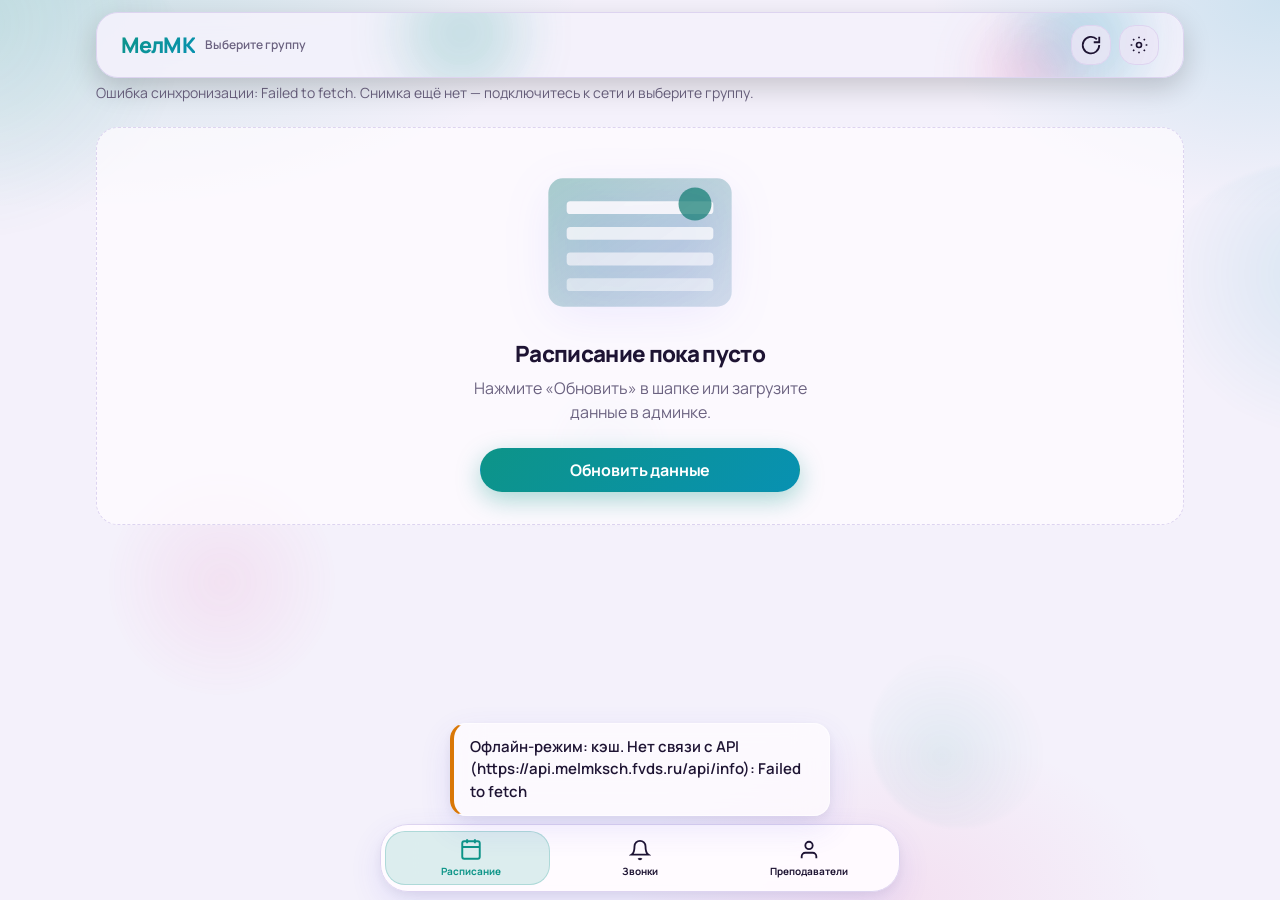
==== commit 7f4f8860: "R-24: iPhone standalone manifest, Apple icon and Safari installation guide" ====
--- a/frontend/index.html
+++ b/frontend/index.html
@@ -30,21 +30,17 @@
   <meta property="og:type" content="website" />
   <link rel="manifest" href="./manifest.json" />
   <link rel="icon" href="./icons/icon.svg" type="image/svg+xml" />
-  <link rel="icon" href="./icons/icon-192.png" type="image/png" sizes="192x192" />
-  <link rel="apple-touch-icon" href="./icons/icon-192.png" />
-  <link rel="preconnect" href="https://fonts.googleapis.com" />
-  <link rel="preconnect" href="https://fonts.gstatic.com" crossorigin />
-  <link href="https://fonts.googleapis.com/css2?family=Manrope:wght@400;600;700;800&display=swap" rel="stylesheet" />
-  <link rel="stylesheet" href="./css/variables.css?v=20" />
-  <link rel="stylesheet" href="./css/themes.css?v=20" />
-  <link rel="stylesheet" href="./css/base.css?v=20" />
-  <link rel="stylesheet" href="./css/layout.css?v=20" />
-  <link rel="stylesheet" href="./css/schedule.css?v=20" />
-  <link rel="stylesheet" href="./css/week.css?v=20" />
-  <link rel="stylesheet" href="./css/effects.css?v=20" />
-  <link rel="stylesheet" href="./css/animations.css?v=20" />
-  <link rel="stylesheet" href="./css/melmk-ui.css?v=20" />
-  <link rel="stylesheet" href="./css/week-badge-mode.css?v=20" />
+  <link rel="apple-touch-icon" sizes="180x180" href="./icons/icon-180.png" />
+  <link rel="stylesheet" href="./css/variables.css?v=19" />
+  <link rel="stylesheet" href="./css/themes.css?v=19" />
+  <link rel="stylesheet" href="./css/base.css?v=19" />
+  <link rel="stylesheet" href="./css/layout.css?v=19" />
+  <link rel="stylesheet" href="./css/schedule.css?v=19" />
+  <link rel="stylesheet" href="./css/week.css?v=19" />
+  <link rel="stylesheet" href="./css/effects.css?v=19" />
+  <link rel="stylesheet" href="./css/animations.css?v=19" />
+  <link rel="stylesheet" href="./css/melmk-ui.css?v=19" />
+  <link rel="stylesheet" href="./css/week-badge-mode.css?v=19" />
   <title>МелМК — Расписание</title>
 </head>
 <body>
@@ -60,11 +56,8 @@
   <div class="app" id="app">
     <header class="app-header" role="banner">
       <div class="brand">
-        <img class="brand__logo" src="./icons/logo.png" width="40" height="40" alt="" decoding="async" />
-        <div class="brand__text">
-          <div class="brand__name">МелМК</div>
-          <div class="brand__sub" id="brand-sub">Загрузка…</div>
-        </div>
+        <div class="brand__name">МелМК</div>
+        <div class="brand__sub" id="brand-sub">Загрузка…</div>
       </div>
       <div class="header-actions no-print">
         <button type="button" class="btn btn--icon btn--ghost" id="btn-refresh" aria-label="Обновить" title="Обновить">
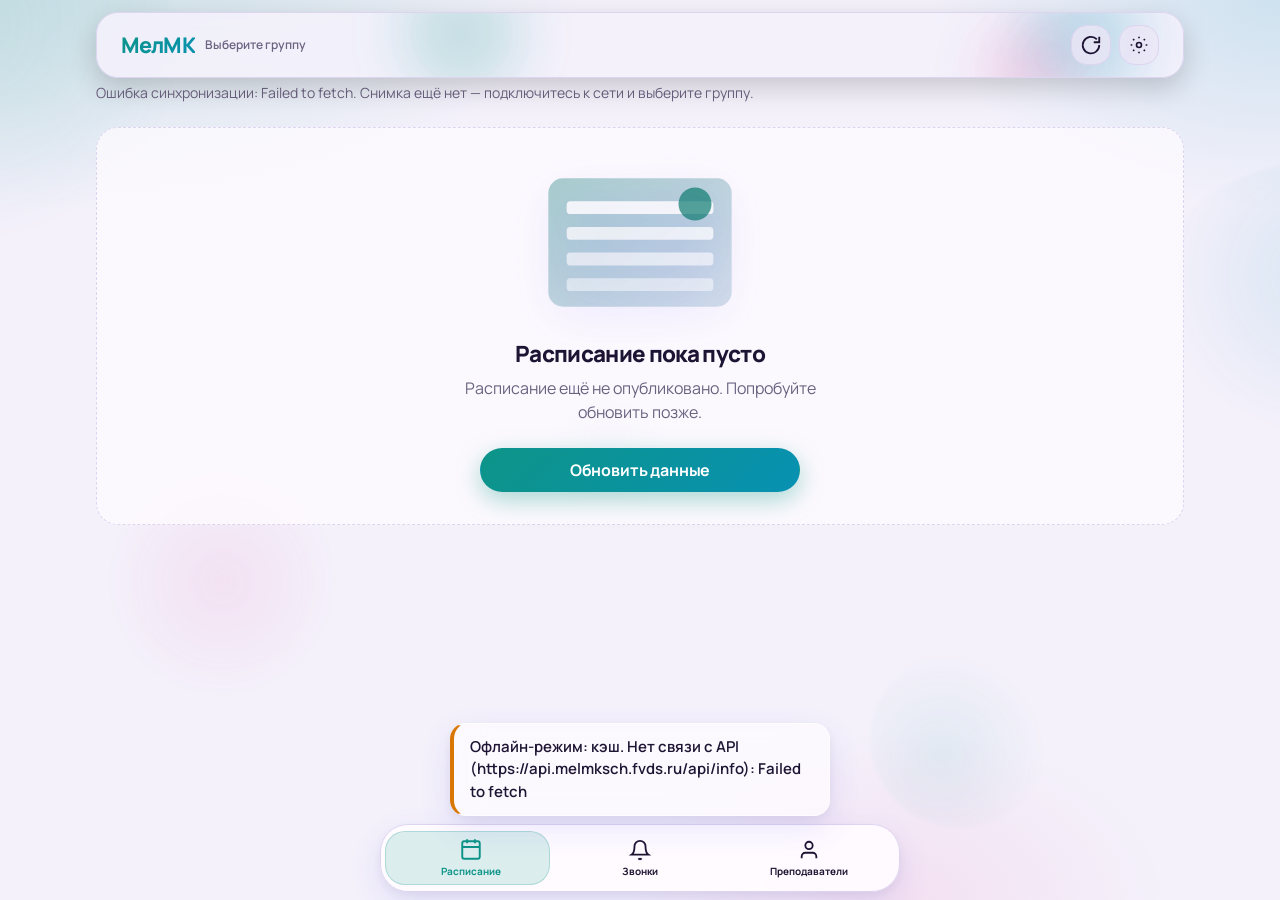
==== commit fadb6dde: "Replace placeholder icons with white college emblem" ====
--- a/frontend/index.html
+++ b/frontend/index.html
@@ -28,9 +28,10 @@
   <meta property="og:title" content="МелМК — Расписание" />
   <meta property="og:description" content="Удобное расписание МелМК для телефона и компьютера." />
   <meta property="og:type" content="website" />
-  <link rel="manifest" href="./manifest.json" />
-  <link rel="icon" href="./icons/icon.svg" type="image/svg+xml" />
-  <link rel="apple-touch-icon" sizes="180x180" href="./icons/icon-180.png" />
+  <link rel="manifest" href="./manifest.json?v=white-emblem-1" />
+  <link rel="icon" href="./icons/icon-32.png?v=white-emblem-1" type="image/png" sizes="32x32" />
+  <link rel="shortcut icon" href="./icons/favicon.ico?v=white-emblem-1" />
+  <link rel="apple-touch-icon" sizes="180x180" href="./icons/icon-180.png?v=white-emblem-1" />
   <link rel="stylesheet" href="./css/variables.css?v=19" />
   <link rel="stylesheet" href="./css/themes.css?v=19" />
   <link rel="stylesheet" href="./css/base.css?v=19" />
